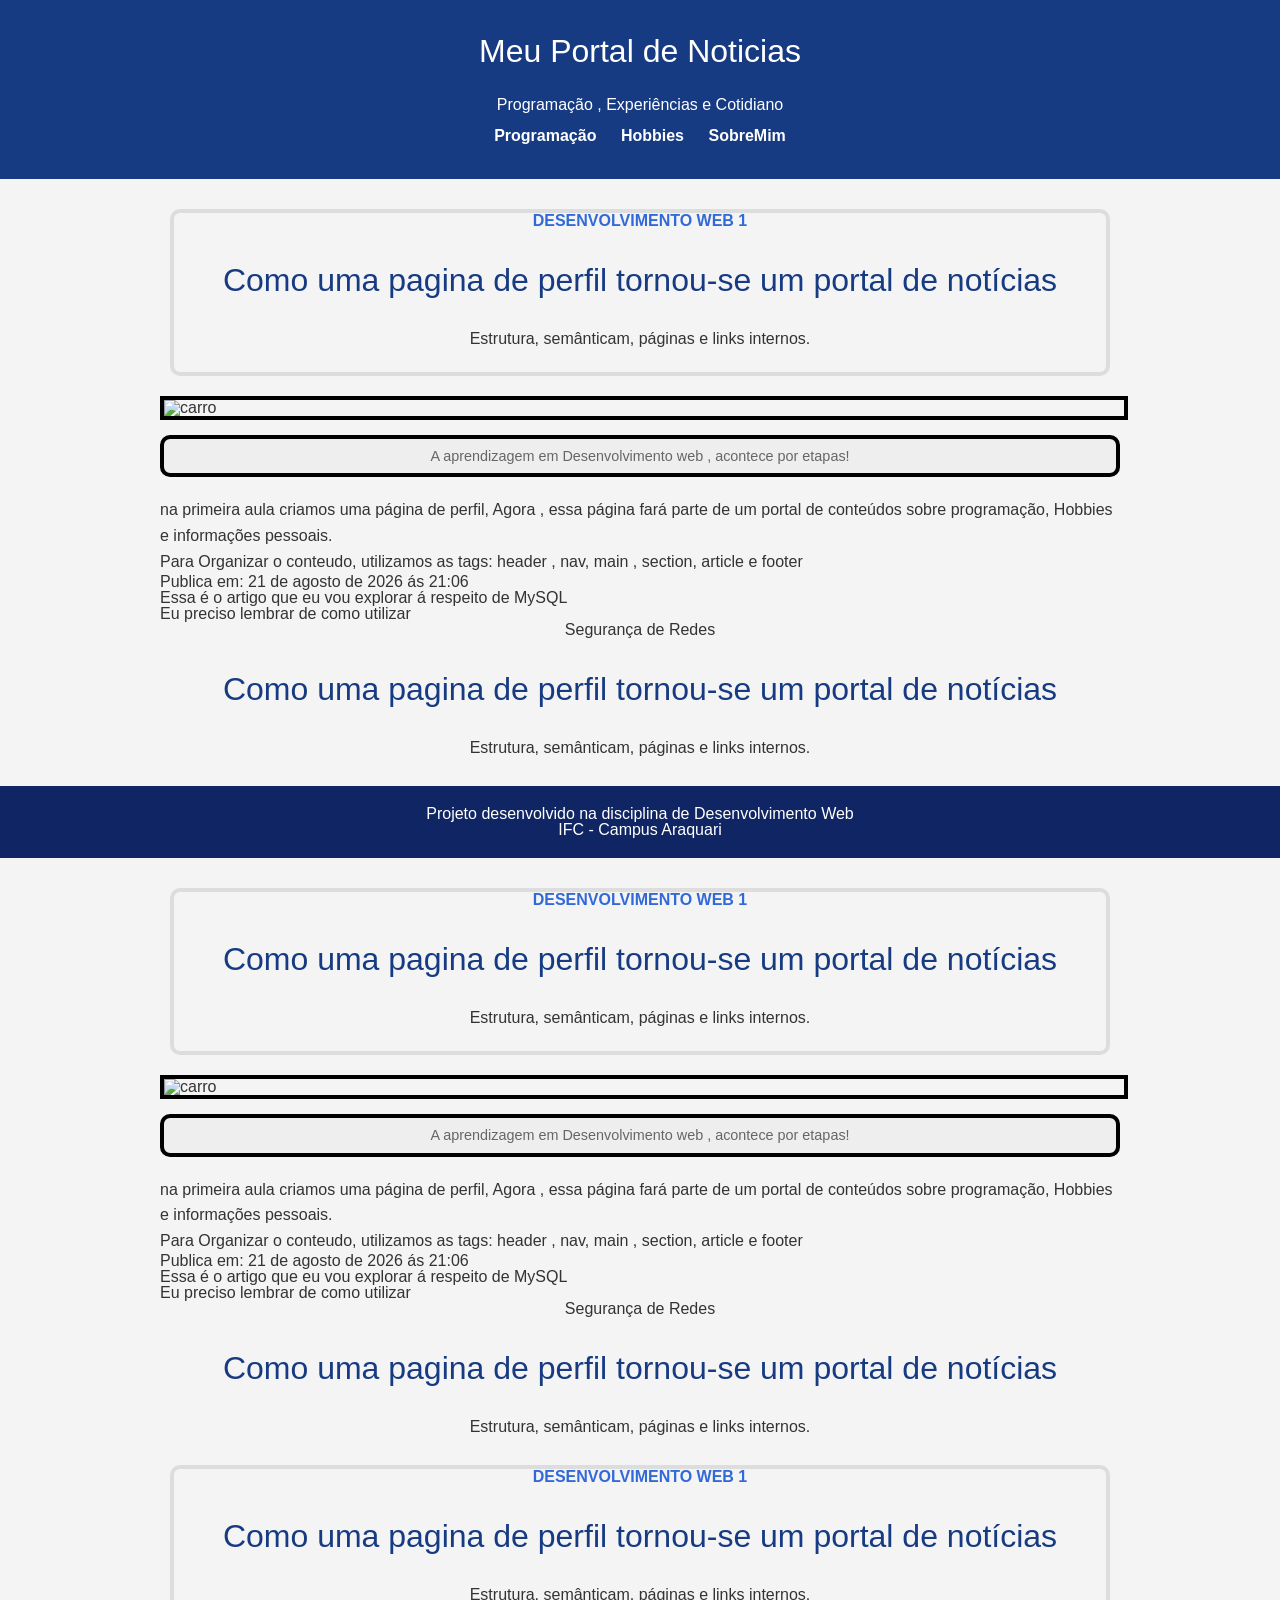
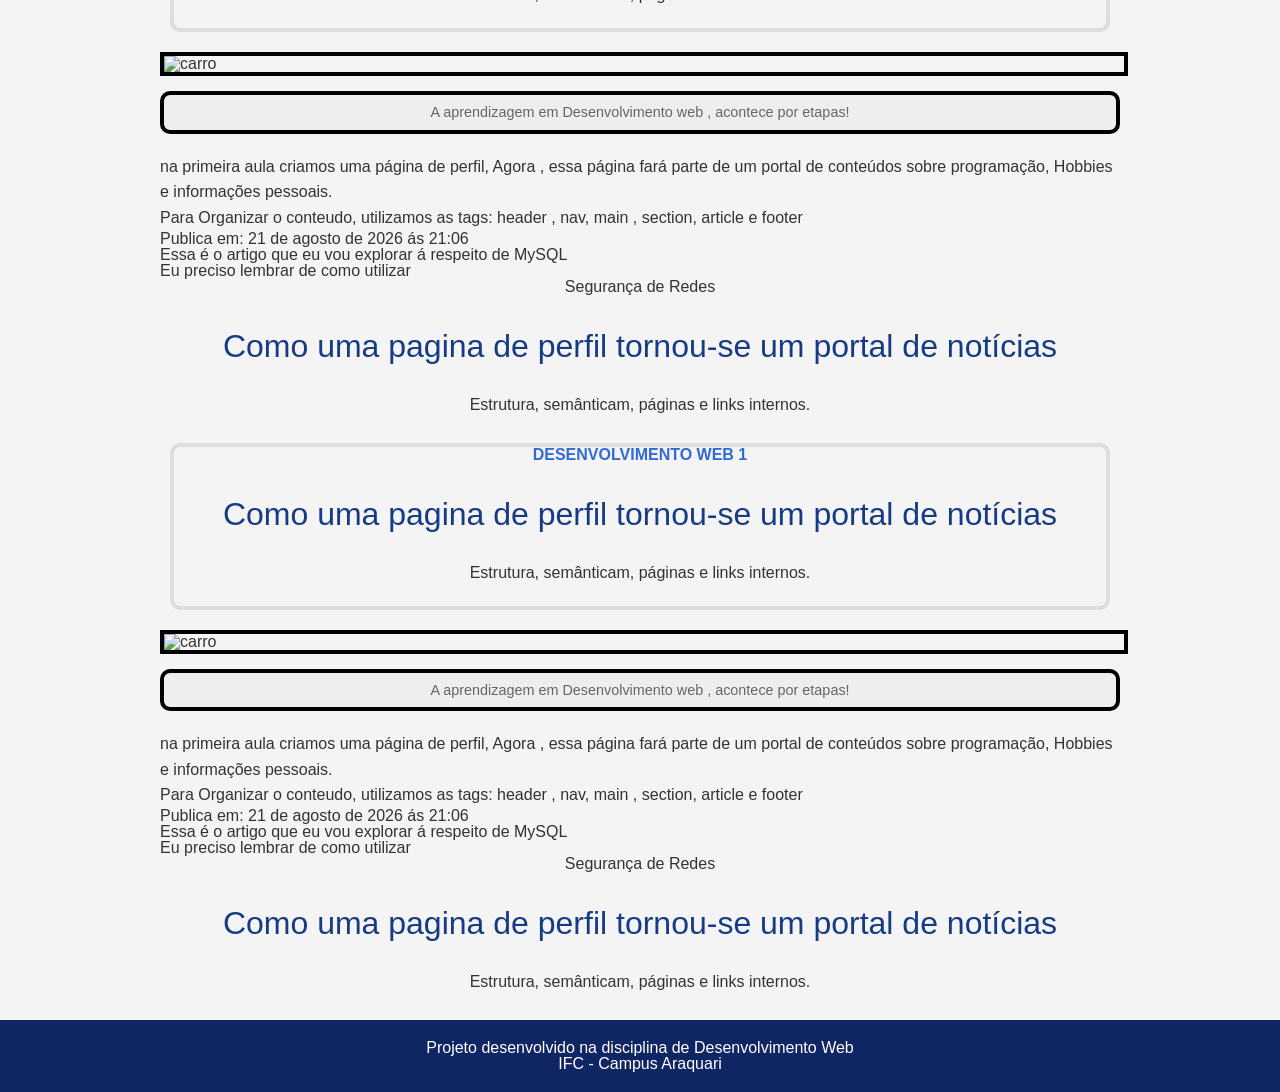
==== index.html @ 3f0045f9 "refeito jornal" ====
<!DOCTYPE html>
<html lang="pt-bt">
<head>
    <meta charset="UTF-8">
    <meta name="viewport" content="width=device-width, initial-scale=1.0">
    <title>Portal de Noticias</title>
    <link rel="stylesheet" href="./css/reset.css">
    <link rel="stylesheet" href="./css/style.css">
    <link rel="stylesheet" href="./css/global.css">
</head>
<body>
    <header>
        <h1>Meu Portal de Noticias</h1>
        <p> Programação , Experiências e Cotidiano</p>

        <nav>
            <ul>
                <li><a href="#">Programação</a></li>
                <li><a href="#">Hobbies</a></li>
                <li><a href="#">SobreMim</a></li>
            </ul>
        </nav>
    </header>
    <!-- conteudo da section hero -->
     <main>
        <section>
            <header>
                <p class="categoria">Desenvolvimento Web 1</p>
                <h3> Como uma pagina de perfil tornou-se um portal de notícias</h3>
                <p class="subtitulo"> Estrutura, semânticam, páginas e links internos.</p>
            </section>
            </header>
            <article>
            <figure class="imagem-publicacao">
                <img src="./img/joey-banks-YApiWyp0lqo-unsplash.jpg" alt="carro"">
            <figcaption> 
                A aprendizagem em Desenvolvimento web , acontece por etapas!
            </figcaption>
            </figure> 
            <p> na primeira aula criamos uma página de perfil, Agora ,
                essa página fará parte de um portal de conteúdos sobre programação,
                Hobbies e informações pessoais.
            </p>
            <p>
                Para Organizar o conteudo, utilizamos as tags:
                <strong> header </strong>, <strong> nav</strong>,
                <strong> main </strong>, <strong> section</strong>,
                <strong> article</strong> e <strong> footer</strong>
            </p>
            </article>

            <footer>
                <p>Publica em:
                    <time datetime="2026-08-21t21:06">
                        21 de agosto de 2026 ás 21:06
                    </time>
                </p>
            </footer>
            </article>
        </section>
        <header>
            <p>
               Essa é o artigo que eu vou explorar á respeito de MySQL 
            </p>
                Eu preciso lembrar de como utilizar 
            </p>
            <section>
                <header>
                    <p class="categora"> Segurança de Redes</p>
                    <h3> Como uma pagina de perfil tornou-se um portal de notícias</h3>
                    <p class="subtitulo"> Estrutura, semânticam, páginas e links internos.</p>

                </header>
            </section>

        </header>
     </main>
     
    <!--fechando minha section hero-->
    <footer>
        <p>Projeto desenvolvido na disciplina de Desenvolvimento Web</p>
        <p>IFC - Campus Araquari</p>
     </footer>
     
    </body>
</html>

<main>
        <section>
            <header>
                <p class="categoria">Desenvolvimento Web 1</p>
                <h3> Como uma pagina de perfil tornou-se um portal de notícias</h3>
                <p class="subtitulo"> Estrutura, semânticam, páginas e links internos.</p>
            </section>
            </header>
            <article>
            <figure class="imagem-publicacao">
                <img src="./img/992454.jpg" alt="carro"">
            <figcaption> 
                A aprendizagem em Desenvolvimento web , acontece por etapas!
            </figcaption>
            </figure> 
            <p> na primeira aula criamos uma página de perfil, Agora ,
                essa página fará parte de um portal de conteúdos sobre programação,
                Hobbies e informações pessoais.
            </p>
            <p>
                Para Organizar o conteudo, utilizamos as tags:
                <strong> header </strong>, <strong> nav</strong>,
                <strong> main </strong>, <strong> section</strong>,
                <strong> article</strong> e <strong> footer</strong>
            </p>
            </article>

            <footer>
                <p>Publica em:
                    <time datetime="2026-08-21t21:06">
                        21 de agosto de 2026 ás 21:06
                    </time>
                </p>
            </footer>
            </article>
        </section>
        <header>
            <p>
               Essa é o artigo que eu vou explorar á respeito de MySQL 
            </p>
                Eu preciso lembrar de como utilizar 
            </p>
            <section>
                <header>
                    <p class="categora"> Segurança de Redes</p>
                    <h3> Como uma pagina de perfil tornou-se um portal de notícias</h3>
                    <p class="subtitulo"> Estrutura, semânticam, páginas e links internos.</p>

                </header>
            </section>

        </header>

    </main>


    <main>
        <section>
            <header>
                <p class="categoria">Desenvolvimento Web 1</p>
                <h3> Como uma pagina de perfil tornou-se um portal de notícias</h3>
                <p class="subtitulo"> Estrutura, semânticam, páginas e links internos.</p>
            </section>
            </header>
            <article>
            <figure class="imagem-publicacao">
                <img src="./img/mac_os_11.jpg" alt="carro"">
            <figcaption> 
                A aprendizagem em Desenvolvimento web , acontece por etapas!
            </figcaption>
            </figure> 
            <p> na primeira aula criamos uma página de perfil, Agora ,
                essa página fará parte de um portal de conteúdos sobre programação,
                Hobbies e informações pessoais.
            </p>
            <p>
                Para Organizar o conteudo, utilizamos as tags:
                <strong> header </strong>, <strong> nav</strong>,
                <strong> main </strong>, <strong> section</strong>,
                <strong> article</strong> e <strong> footer</strong>
            </p>
            </article>

            <footer>
                <p>Publica em:
                    <time datetime="2026-08-21t21:06">
                        21 de agosto de 2026 ás 21:06
                    </time>
                </p>
            </footer>
            </article>
        </section>
        <header>
            <p>
               Essa é o artigo que eu vou explorar á respeito de MySQL 
            </p>
                Eu preciso lembrar de como utilizar 
            </p>
            <section>
                <header>
                    <p class="categora"> Segurança de Redes</p>
                    <h3> Como uma pagina de perfil tornou-se um portal de notícias</h3>
                    <p class="subtitulo"> Estrutura, semânticam, páginas e links internos.</p>

                </header>
            </section>

        </header>

    </main>


<main>
        <section>
            <header>
                <p class="categoria">Desenvolvimento Web 1</p>
                <h3> Como uma pagina de perfil tornou-se um portal de notícias</h3>
                <p class="subtitulo"> Estrutura, semânticam, páginas e links internos.</p>
            </section>
            </header>
            <article>
            <figure class="imagem-publicacao">
                <img src="./img/mac_os_12.jpg" alt="carro"">
            <figcaption> 
                A aprendizagem em Desenvolvimento web , acontece por etapas!
            </figcaption>
            </figure> 
            <p> na primeira aula criamos uma página de perfil, Agora ,
                essa página fará parte de um portal de conteúdos sobre programação,
                Hobbies e informações pessoais.
            </p>
            <p>
                Para Organizar o conteudo, utilizamos as tags:
                <strong> header </strong>, <strong> nav</strong>,
                <strong> main </strong>, <strong> section</strong>,
                <strong> article</strong> e <strong> footer</strong>
            </p>
            </article>

            <footer>
                <p>Publica em:
                    <time datetime="2026-08-21t21:06">
                        21 de agosto de 2026 ás 21:06
                    </time>
                </p>
            </footer>
            </article>
        </section>
        <header>
            <p>
               Essa é o artigo que eu vou explorar á respeito de MySQL 
            </p>
                Eu preciso lembrar de como utilizar 
            </p>
            <section>
                <header>
                    <p class="categora"> Segurança de Redes</p>
                    <h3> Como uma pagina de perfil tornou-se um portal de notícias</h3>
                    <p class="subtitulo"> Estrutura, semânticam, páginas e links internos.</p>

                </header>
            </section>

        </header>

    </main>

    <footer>
        <p>Projeto desenvolvido na disciplina de Desenvolvimento Web</p>
        <p>IFC - Campus Araquari</p>
     </footer>
---- css/style.css ----
body{
    margin: 0;
    background-color: #f4f4f4;
    color: #333;
    font-family: Arial, Helvetica, sans-serif;
}

body > header {
    background-color: #173b82;
    color: #fff;
    text-align: center;
    padding: 35px;
}
body > header > h1{
    font-size: 2em;
    margin-bottom: 15px;
}
/* criando estilos para o meu menu*/
nav > ul {
    padding: 0;
    list-style: none;
}

nav li{
    display: inline;
    margin: 10px;
}

nav a{
    color: #fff;
    text-decoration: none;
    font-weight: bold;
}

/* hover passar sobre o texto e mostrara a cor amarela*/
nav a:hover{
    text-decoration: none;
    color: yellow;
    border: 4px solid #ddd;
    border-radius: 10px;
}

body > header > p{
    padding: 15px;
    
}

main {
    max-width: 960px;
    margin: 30px auto;
    padding: 0 20px;
}

section > header {
    margin-bottom: 25px;
    text-align: center;
}

section > header h3 {
    color: #173b82;
    margin-top: 35px;
    margin-bottom: 35px;
    font-size: 32px;
}
.imagem-publicacao{
    margin: 20px 0;

}
.imagem-publicacao img{
    display: block;
    width: 100%;
    height: auto;
    border: 4px solid black;

}

.imagem-publicacao figcaption{
    background-color: #eee;
    color: #666;
    font-size: 0.9em;
    padding: 10px;
    text-align: center;
}

main > section{
    border: 4px solid #ddd;
    border-radius: 10px;
    margin: 10px;
}

/*css para minha figure*/
img{
    display: block;
    width: 100%;
    height: auto;
}

figcaption{
    background-color: #eee;
    color: #666;
    font-size: 0.9em;
    padding: 10px;
    text-align: center;
    border: 4px solid black;
    border-radius: 10px;
}

article img {
    width: 100%;
    margin: 15px 0;
}

article p{
    line-height: 1.6;
}

.categoria{
    color: #3169d8;
    font-weight: bold;
    text-transform: uppercase;
}

.substitulo{
    color: #666;
    font-size: 18px;
}

article footer{
    border-top: 1px solid #ddd;
    color: #666;
    font-size: 14px;
    margin-top: 20px;
    padding-top: 10px;
}

body > footer{
    background-color: #102563;
    color: #fff;
    padding: 20px;
    text-align: center;
}
---- css/global.css ----
.global{
    background-color: aqua;
}
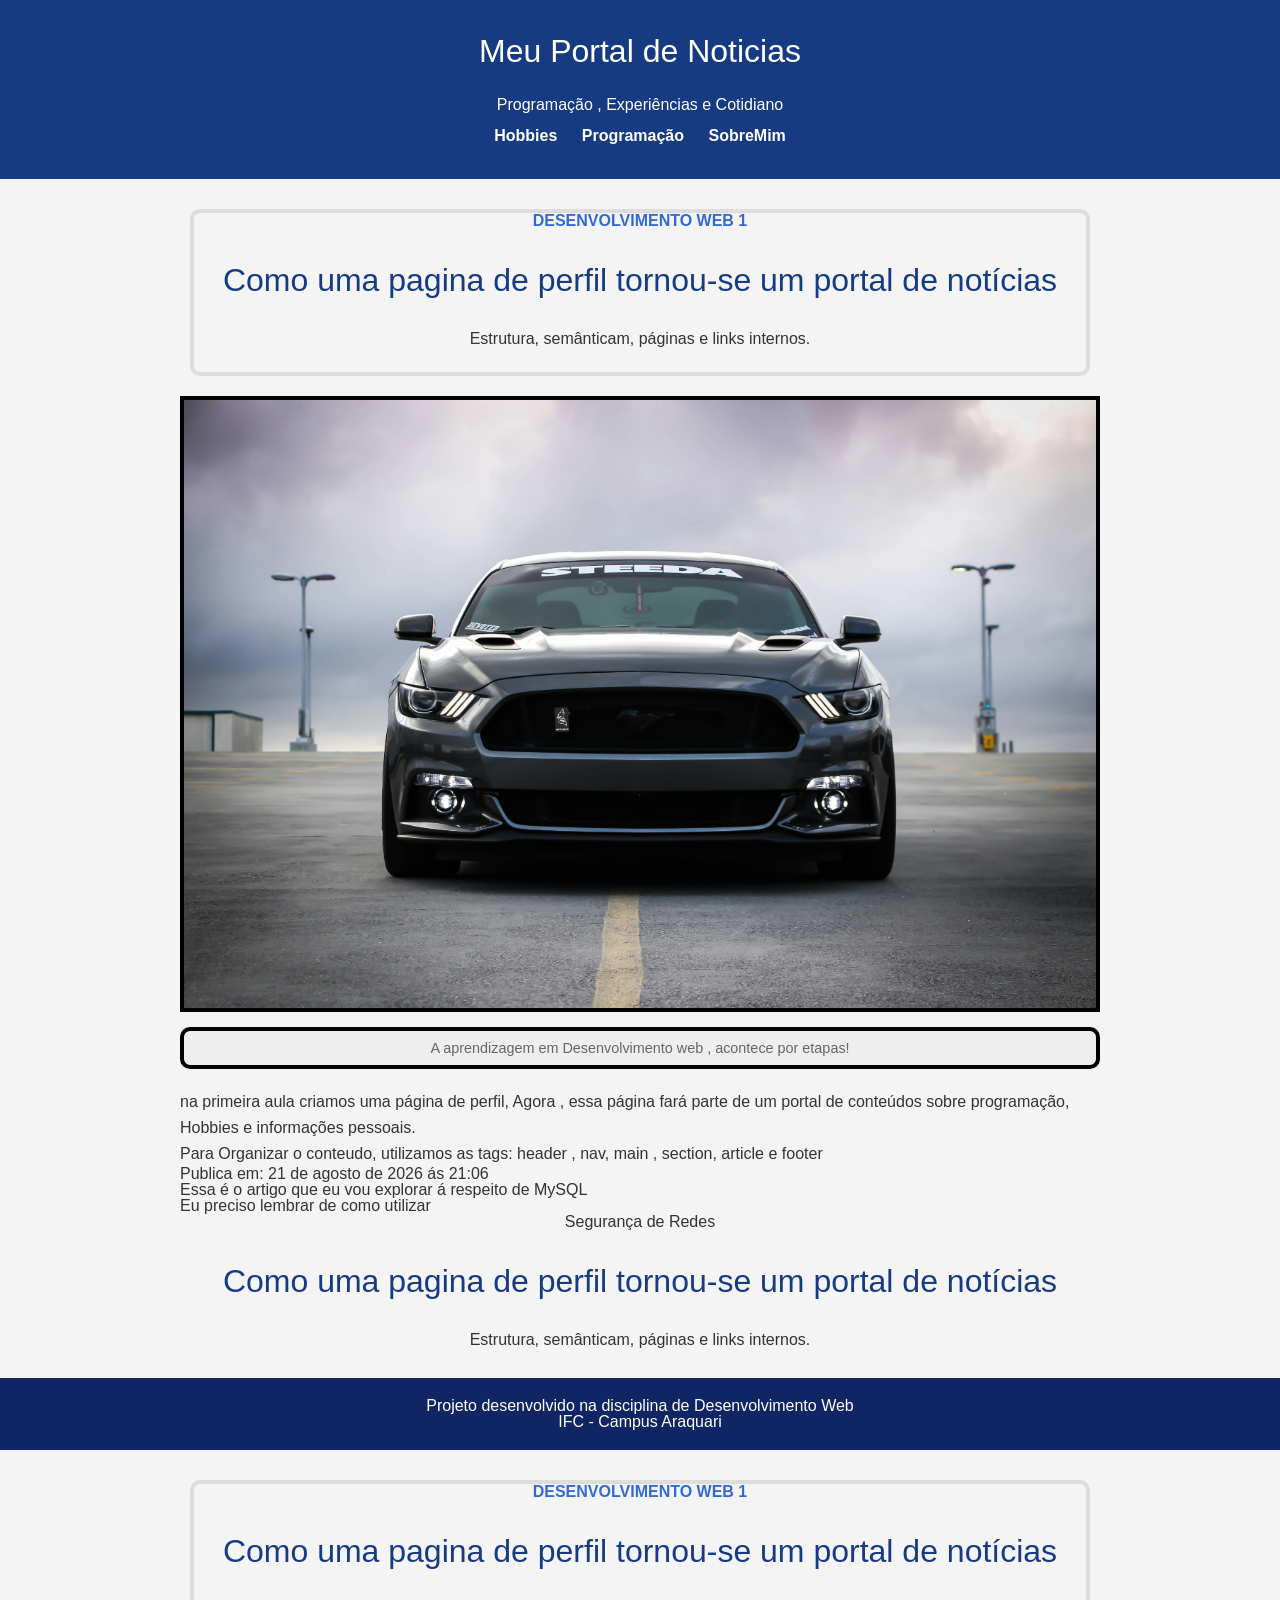
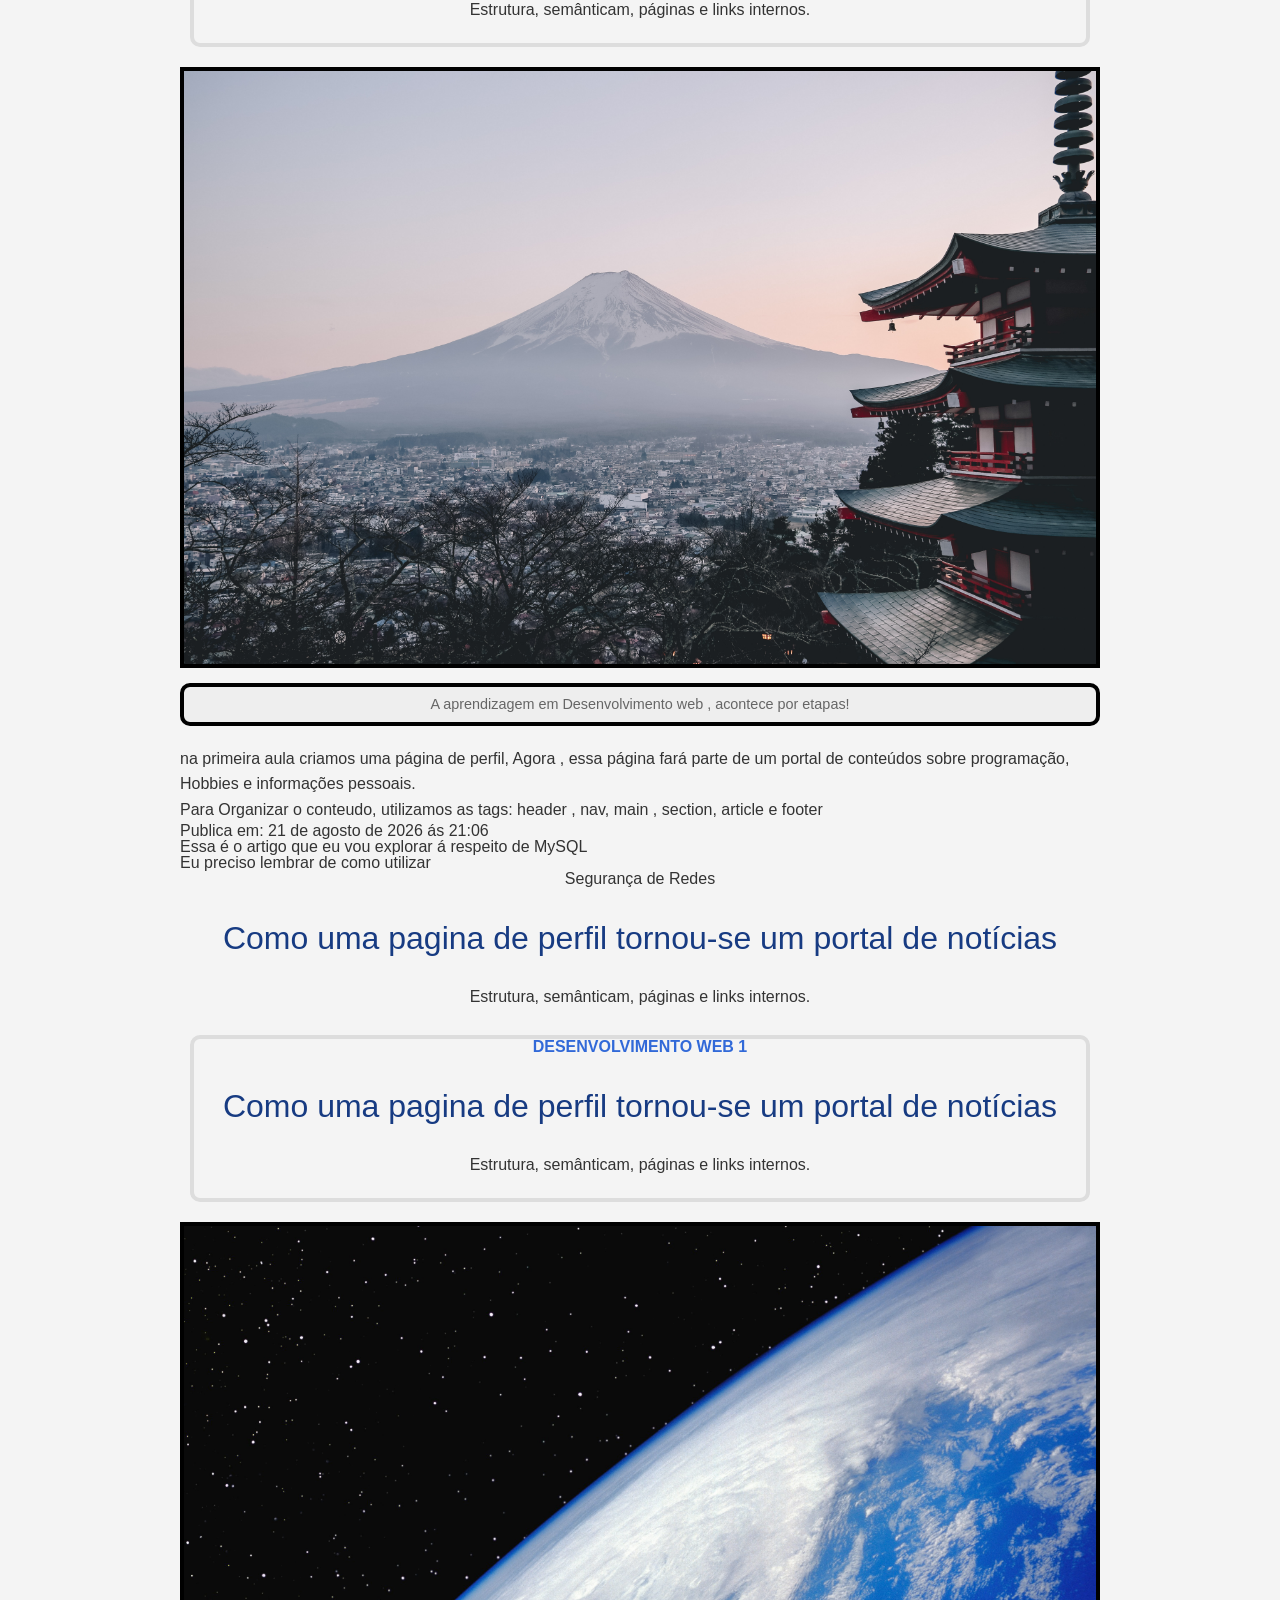
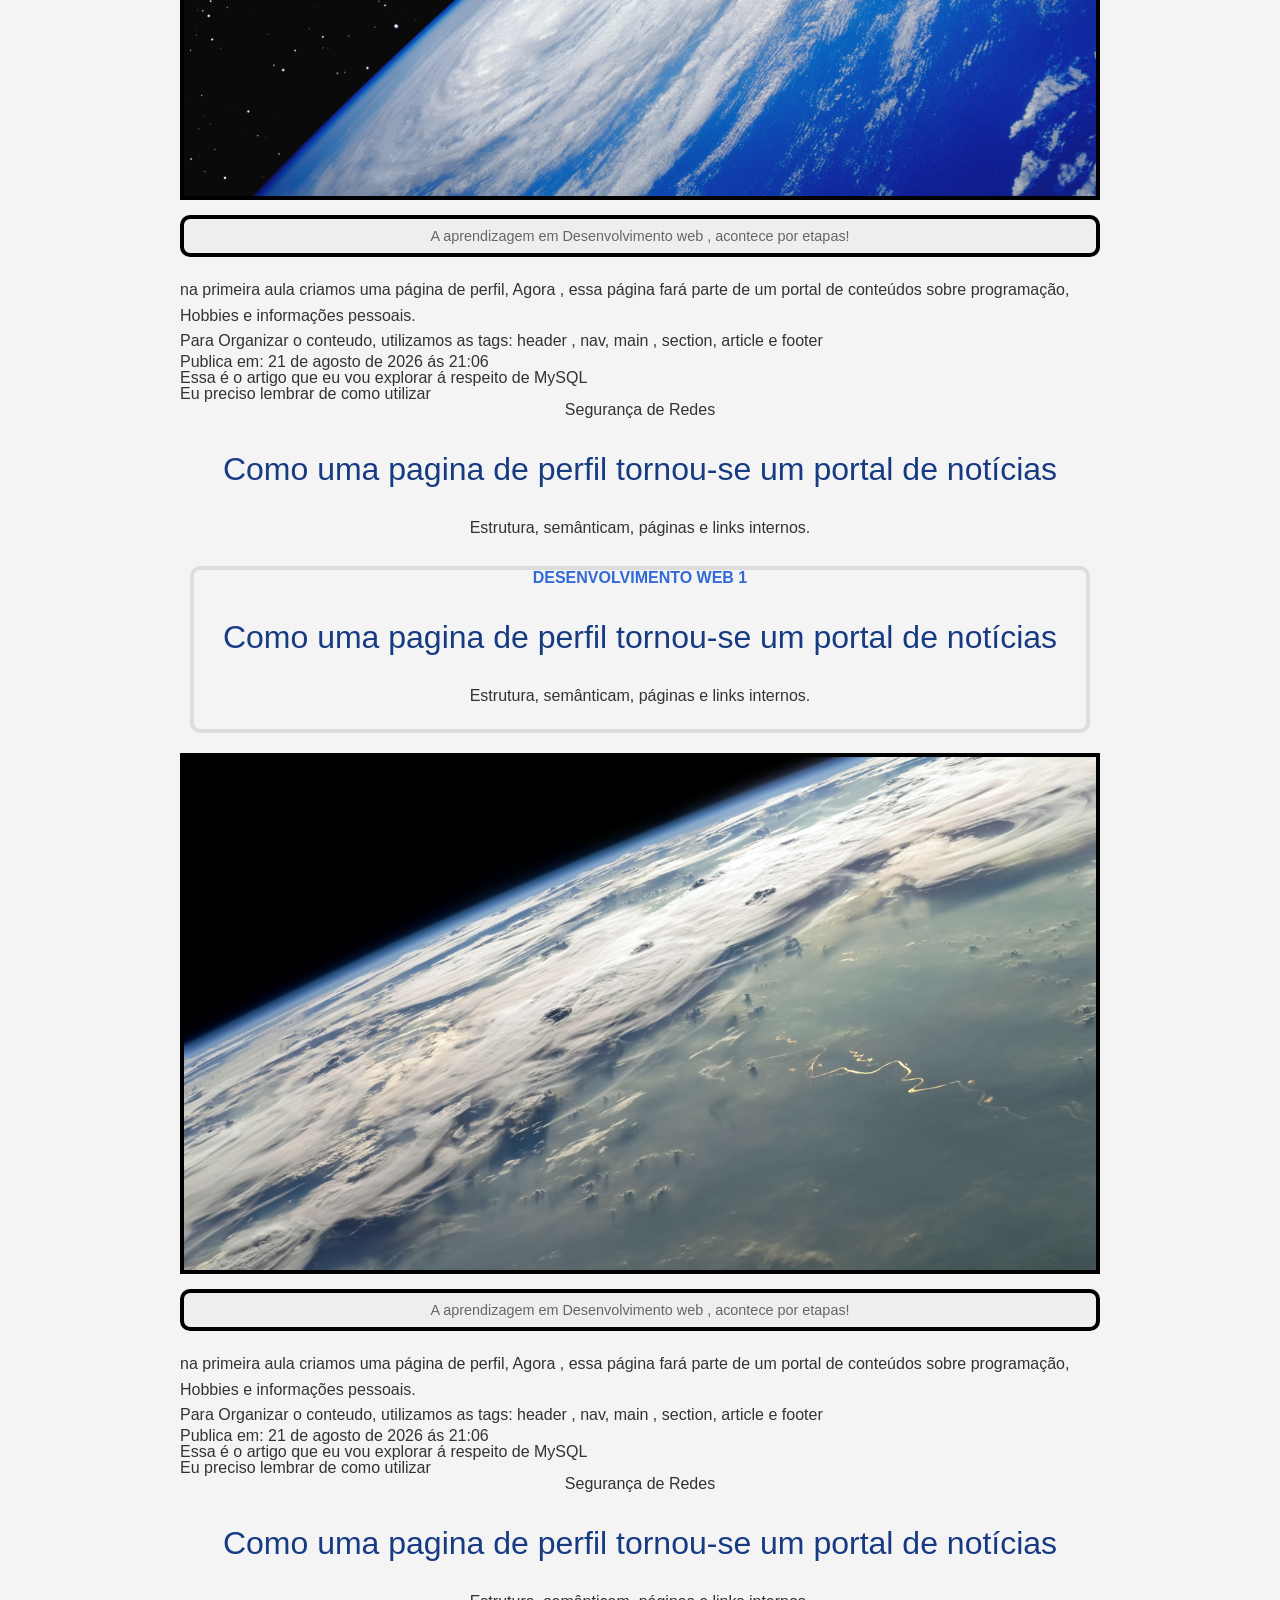
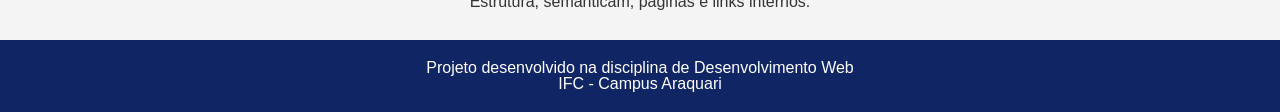
==== commit 6e35b7b6: "hobbies.html criado" ====
--- a/index.html
+++ b/index.html
@@ -7,6 +7,7 @@
     <link rel="stylesheet" href="./css/reset.css">
     <link rel="stylesheet" href="./css/style.css">
     <link rel="stylesheet" href="./css/global.css">
+    <link rel="stylesheet" href="./css/hobbies.css">
 </head>
 <body>
     <header>
@@ -15,8 +16,8 @@
 
         <nav>
             <ul>
+                <li><a href="./hobbies.html">Hobbies</a></li>
                 <li><a href="#">Programação</a></li>
-                <li><a href="#">Hobbies</a></li>
                 <li><a href="#">SobreMim</a></li>
             </ul>
         </nav>
--- a/css/hobbies.css
+++ b/css/hobbies.css
@@ -0,0 +1,54 @@
+/*
+ * todos os elemento da minha no css*
+*/
+
+
+
+*{
+    box-sizing: border-box;
+}
+
+
+
+
+.container {
+    width: 90%; /* largura da janela*/
+    max-width: 1200px; /* maximo de largura que sporta para exibir o conteudo*/
+    margin: 0 auto; /* centralizar o conteudo no meio da pagina */
+    padding: 2rem 0; /* margens no interior da pagina */ 
+}
+
+.introducao-hobbies{
+    margin-bottom: 2rem;
+    text-align: center;
+}
+
+.introducao-hobbies h2{
+    margin-bottom: .75rem;
+    font-size: 2rem;
+}
+
+.introducao-hobbies p{
+    background-color: aqua;
+}
+
+.titulo-galeria{
+    flex-basis: 100%;
+    margin-bottom:  .5rem;
+    font-size: 1.5rem; 
+}
+/* é o card */
+.galeria-hobbies{
+    display: flex;
+    flex-wrap: wrap;
+    gap: 1.5rem;
+    align-items: stretch;
+
+}
+
+.cartao-hobby img{
+    display: block;
+    width: 100%;
+    height: 220px;
+    object-fit: cover;
+}
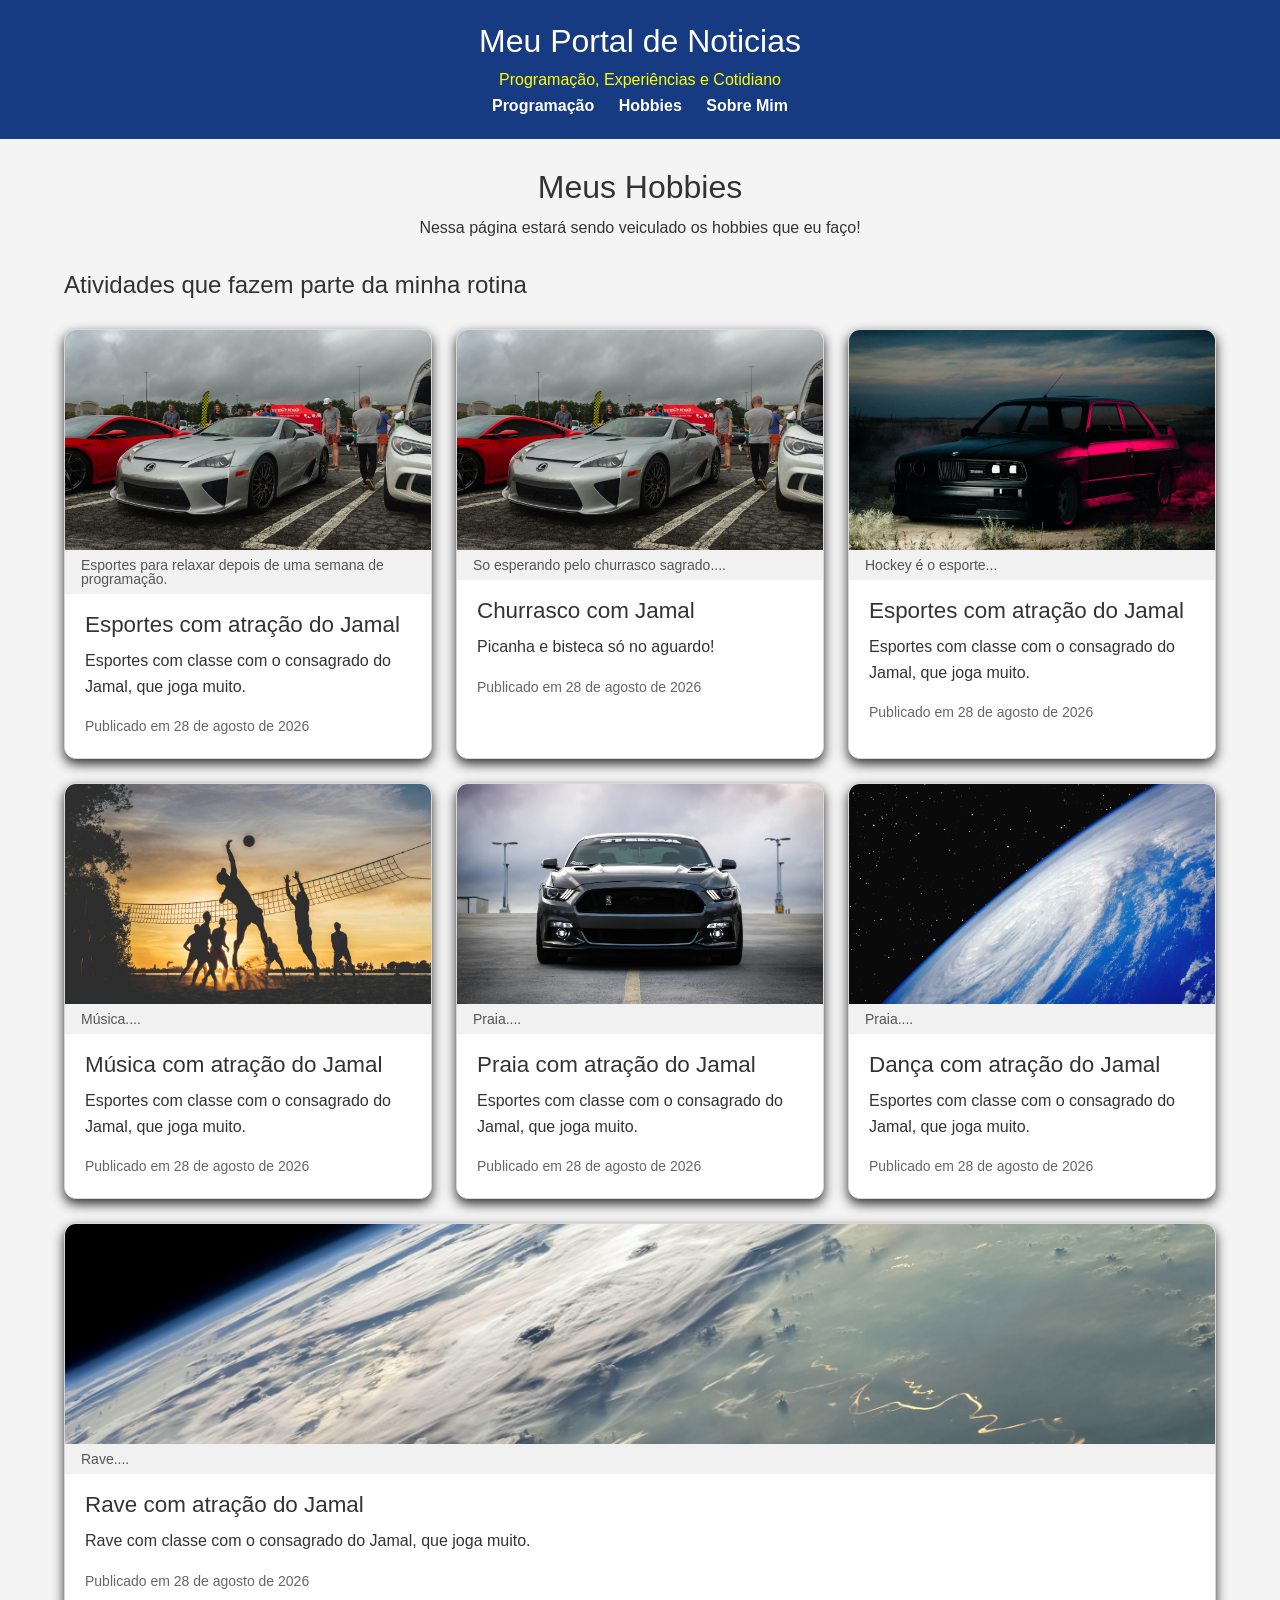
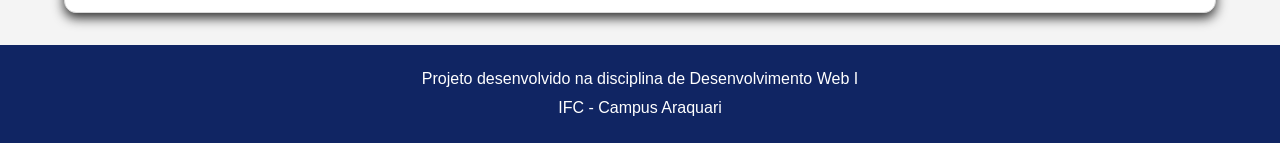
==== commit d3d3031c: "codigo inteiro refeito com o codigo do professor" ====
--- a/index.html
+++ b/index.html
@@ -1,259 +1,207 @@
 <!DOCTYPE html>
-<html lang="pt-bt">
-<head>
-    <meta charset="UTF-8">
-    <meta name="viewport" content="width=device-width, initial-scale=1.0">
-    <title>Portal de Noticias</title>
-    <link rel="stylesheet" href="./css/reset.css">
-    <link rel="stylesheet" href="./css/style.css">
-    <link rel="stylesheet" href="./css/global.css">
-    <link rel="stylesheet" href="./css/hobbies.css">
-</head>
-<body>
-    <header>
-        <h1>Meu Portal de Noticias</h1>
-        <p> Programação , Experiências e Cotidiano</p>
-
-        <nav>
-            <ul>
-                <li><a href="./hobbies.html">Hobbies</a></li>
-                <li><a href="#">Programação</a></li>
-                <li><a href="#">SobreMim</a></li>
-            </ul>
-        </nav>
-    </header>
-    <!-- conteudo da section hero -->
-     <main>
-        <section>
-            <header>
-                <p class="categoria">Desenvolvimento Web 1</p>
-                <h3> Como uma pagina de perfil tornou-se um portal de notícias</h3>
-                <p class="subtitulo"> Estrutura, semânticam, páginas e links internos.</p>
+<html lang="pt-br">
+    <head>
+        <meta charset="UTF-8">
+        <meta name="viewport" content="width=device-width, initial-scale=1.0">
+        <title>Hobbies</title>
+        <link rel="stylesheet" href="./css/reset.css">
+        <link rel="stylesheet" href="./css/global.css">
+        <link rel="stylesheet" href="./css/hobbies.css">
+    </head>
+    <body>
+        <header>
+            <h1>Meu Portal de Noticias</h1>
+            <p>Programação, Experiências e Cotidiano</p>
+            <!-- aqui começa o meu menu-->
+            <nav>
+                <ul>
+                    <li>
+                        <a href="index.html">Programação</a>
+                    </li>
+                    <li>
+                        <a href="hobbies.html">Hobbies</a>
+                    </li>
+                    <li>
+                        <a href="perfil.html">Sobre Mim</a>
+                    </li>
+                </ul>
+            </nav>
+        </header>
+        <!-- inicio do meu conteudo de hobbies -->
+         <!-- responsavel por centralizar o conteudo no centro da página -->
+        <main class="container">
+            <section class="introducao-hobbies">
+                <h2>Meus Hobbies</h2>
+                <p>
+                    Nessa página estará sendo veiculado os hobbies que eu faço!
+                </p>
             </section>
-            </header>
-            <article>
-            <figure class="imagem-publicacao">
-                <img src="./img/joey-banks-YApiWyp0lqo-unsplash.jpg" alt="carro"">
-            <figcaption> 
-                A aprendizagem em Desenvolvimento web , acontece por etapas!
-            </figcaption>
-            </figure> 
-            <p> na primeira aula criamos uma página de perfil, Agora ,
-                essa página fará parte de um portal de conteúdos sobre programação,
-                Hobbies e informações pessoais.
-            </p>
-            <p>
-                Para Organizar o conteudo, utilizamos as tags:
-                <strong> header </strong>, <strong> nav</strong>,
-                <strong> main </strong>, <strong> section</strong>,
-                <strong> article</strong> e <strong> footer</strong>
-            </p>
-            </article>
-
-            <footer>
-                <p>Publica em:
-                    <time datetime="2026-08-21t21:06">
-                        21 de agosto de 2026 ás 21:06
-                    </time>
-                </p>
-            </footer>
-            </article>
-        </section>
-        <header>
-            <p>
-               Essa é o artigo que eu vou explorar á respeito de MySQL 
-            </p>
-                Eu preciso lembrar de como utilizar 
-            </p>
-            <section>
-                <header>
-                    <p class="categora"> Segurança de Redes</p>
-                    <h3> Como uma pagina de perfil tornou-se um portal de notícias</h3>
-                    <p class="subtitulo"> Estrutura, semânticam, páginas e links internos.</p>
-
-                </header>
+            <!-- card 1 -->
+            <section class="galeria-hobbies">
+                <h2 class="titulo-galeria">
+                    Atividades que fazem parte da minha rotina
+                </h2>
+
+                
+                <article class="cartao-hobby">
+                    <figure>
+                        <img src="./img/hoobbies/ben-duke-5GEX32T-yXI-unsplash.jpg" alt="Esporte">
+                        <figcaption>
+                            Esportes para relaxar depois de uma semana de programação.
+                        </figcaption>
+                    </figure>
+                    <div class="conteudo-cartao">
+                        <h3>Esportes com atração do Jamal</h3>
+                        <p>
+                            Esportes com classe com o consagrado do Jamal, 
+                            que joga muito.
+                        </p>
+                        <p class="data-publicacao">
+                            Publicado em
+                            <time datetime="2026-08-28">
+                                28 de agosto de 2026
+                            </time>
+                        </p>
+                    </div>
+                </article>
+
+                <article class="cartao-hobby">
+                    <figure>
+                        <img src="./img/hoobbies/ben-duke-5GEX32T-yXI-unsplash.jpg" alt="Churrasco">
+                        <figcaption>
+                           So esperando pelo churrasco sagrado....
+                        </figcaption>
+                    </figure>
+                    <div class="conteudo-cartao">
+                        <h3>Churrasco com Jamal</h3>
+                        <p>
+                            Picanha e bisteca só no aguardo!
+                        </p>
+                        <p class="data-publicacao">
+                            Publicado em
+                            <time datetime="2026-08-28">
+                                28 de agosto de 2026
+                            </time>
+                        </p>
+                    </div>
+                </article>
+
+                <article class="cartao-hobby">
+                    <figure>
+                        <img src="./img/hoobbies/carro.jpg" alt="Hockey">
+                        <figcaption>
+                            Hockey é o esporte...
+                        </figcaption>
+                    </figure>
+                    <div class="conteudo-cartao">
+                        <h3>Esportes com atração do Jamal</h3>
+                        <p>
+                            Esportes com classe com o consagrado do Jamal, 
+                            que joga muito.
+                        </p>
+                        <p class="data-publicacao">
+                            Publicado em
+                            <time datetime="2026-08-28">
+                                28 de agosto de 2026
+                            </time>
+                        </p>
+                    </div>
+                </article>
+
+                <article class="cartao-hobby">
+                    <figure>
+                        <img src="./img/hoobbies/esporte.jpg" alt="Música">
+                        <figcaption>
+                           Música....
+                        </figcaption>
+                    </figure>
+                    <div class="conteudo-cartao">
+                        <h3>Música com atração do Jamal</h3>
+                        <p>
+                            Esportes com classe com o consagrado do Jamal, 
+                            que joga muito.
+                        </p>
+                        <p class="data-publicacao">
+                            Publicado em
+                            <time datetime="2026-08-28">
+                                28 de agosto de 2026
+                            </time>
+                        </p>
+                    </div>
+                </article>
+
+                <article class="cartao-hobby">
+                    <figure>
+                        <img src="./img/hoobbies/joey-banks-YApiWyp0lqo-unsplash.jpg" alt="Praia">
+                        <figcaption>
+                           Praia....
+                        </figcaption>
+                    </figure>
+                    <div class="conteudo-cartao">
+                        <h3>Praia com atração do Jamal</h3>
+                        <p>
+                            Esportes com classe com o consagrado do Jamal, 
+                            que joga muito.
+                        </p>
+                        <p class="data-publicacao">
+                            Publicado em
+                            <time datetime="2026-08-28">
+                                28 de agosto de 2026
+                            </time>
+                        </p>
+                    </div>
+                </article>
+
+                <article class="cartao-hobby">
+                    <figure>
+                        <img src="./img/hoobbies/mac_os_11.jpg" alt="Praia">
+                        <figcaption>
+                           Praia....
+                        </figcaption>
+                    </figure>
+                    <div class="conteudo-cartao">
+                        <h3>Dança com atração do Jamal</h3>
+                        <p>
+                            Esportes com classe com o consagrado do Jamal, 
+                            que joga muito.
+                        </p>
+                        <p class="data-publicacao">
+                            Publicado em
+                            <time datetime="2026-08-28">
+                                28 de agosto de 2026
+                            </time>
+                        </p>
+                    </div>
+                </article>
+
+                 <article class="cartao-hobby">
+                    <figure>
+                        <img src="./img/hoobbies/mac_os_12.jpg" alt="Praia">
+                        <figcaption>
+                           Rave....
+                        </figcaption>
+                    </figure>
+                    <div class="conteudo-cartao">
+                        <h3>Rave com atração do Jamal</h3>
+                        <p>
+                            Rave com classe com o consagrado do Jamal, 
+                            que joga muito.
+                        </p>
+                        <p class="data-publicacao">
+                            Publicado em
+                            <time datetime="2026-08-28">
+                                28 de agosto de 2026
+                            </time>
+                        </p>
+                    </div>
+                </article>
+
             </section>
-
-        </header>
-     </main>
-     
-    <!--fechando minha section hero-->
-    <footer>
-        <p>Projeto desenvolvido na disciplina de Desenvolvimento Web</p>
-        <p>IFC - Campus Araquari</p>
-     </footer>
-     
+        </main>
+        <!-- fim do meu conteudo de hobbies -->
+        <footer class="footer">
+            <p>Projeto desenvolvido na disciplina de Desenvolvimento Web I</p>
+            <p>IFC - Campus Araquari</p>
+        </footer>
     </body>
-</html>
-
-<main>
-        <section>
-            <header>
-                <p class="categoria">Desenvolvimento Web 1</p>
-                <h3> Como uma pagina de perfil tornou-se um portal de notícias</h3>
-                <p class="subtitulo"> Estrutura, semânticam, páginas e links internos.</p>
-            </section>
-            </header>
-            <article>
-            <figure class="imagem-publicacao">
-                <img src="./img/992454.jpg" alt="carro"">
-            <figcaption> 
-                A aprendizagem em Desenvolvimento web , acontece por etapas!
-            </figcaption>
-            </figure> 
-            <p> na primeira aula criamos uma página de perfil, Agora ,
-                essa página fará parte de um portal de conteúdos sobre programação,
-                Hobbies e informações pessoais.
-            </p>
-            <p>
-                Para Organizar o conteudo, utilizamos as tags:
-                <strong> header </strong>, <strong> nav</strong>,
-                <strong> main </strong>, <strong> section</strong>,
-                <strong> article</strong> e <strong> footer</strong>
-            </p>
-            </article>
-
-            <footer>
-                <p>Publica em:
-                    <time datetime="2026-08-21t21:06">
-                        21 de agosto de 2026 ás 21:06
-                    </time>
-                </p>
-            </footer>
-            </article>
-        </section>
-        <header>
-            <p>
-               Essa é o artigo que eu vou explorar á respeito de MySQL 
-            </p>
-                Eu preciso lembrar de como utilizar 
-            </p>
-            <section>
-                <header>
-                    <p class="categora"> Segurança de Redes</p>
-                    <h3> Como uma pagina de perfil tornou-se um portal de notícias</h3>
-                    <p class="subtitulo"> Estrutura, semânticam, páginas e links internos.</p>
-
-                </header>
-            </section>
-
-        </header>
-
-    </main>
-
-
-    <main>
-        <section>
-            <header>
-                <p class="categoria">Desenvolvimento Web 1</p>
-                <h3> Como uma pagina de perfil tornou-se um portal de notícias</h3>
-                <p class="subtitulo"> Estrutura, semânticam, páginas e links internos.</p>
-            </section>
-            </header>
-            <article>
-            <figure class="imagem-publicacao">
-                <img src="./img/mac_os_11.jpg" alt="carro"">
-            <figcaption> 
-                A aprendizagem em Desenvolvimento web , acontece por etapas!
-            </figcaption>
-            </figure> 
-            <p> na primeira aula criamos uma página de perfil, Agora ,
-                essa página fará parte de um portal de conteúdos sobre programação,
-                Hobbies e informações pessoais.
-            </p>
-            <p>
-                Para Organizar o conteudo, utilizamos as tags:
-                <strong> header </strong>, <strong> nav</strong>,
-                <strong> main </strong>, <strong> section</strong>,
-                <strong> article</strong> e <strong> footer</strong>
-            </p>
-            </article>
-
-            <footer>
-                <p>Publica em:
-                    <time datetime="2026-08-21t21:06">
-                        21 de agosto de 2026 ás 21:06
-                    </time>
-                </p>
-            </footer>
-            </article>
-        </section>
-        <header>
-            <p>
-               Essa é o artigo que eu vou explorar á respeito de MySQL 
-            </p>
-                Eu preciso lembrar de como utilizar 
-            </p>
-            <section>
-                <header>
-                    <p class="categora"> Segurança de Redes</p>
-                    <h3> Como uma pagina de perfil tornou-se um portal de notícias</h3>
-                    <p class="subtitulo"> Estrutura, semânticam, páginas e links internos.</p>
-
-                </header>
-            </section>
-
-        </header>
-
-    </main>
-
-
-<main>
-        <section>
-            <header>
-                <p class="categoria">Desenvolvimento Web 1</p>
-                <h3> Como uma pagina de perfil tornou-se um portal de notícias</h3>
-                <p class="subtitulo"> Estrutura, semânticam, páginas e links internos.</p>
-            </section>
-            </header>
-            <article>
-            <figure class="imagem-publicacao">
-                <img src="./img/mac_os_12.jpg" alt="carro"">
-            <figcaption> 
-                A aprendizagem em Desenvolvimento web , acontece por etapas!
-            </figcaption>
-            </figure> 
-            <p> na primeira aula criamos uma página de perfil, Agora ,
-                essa página fará parte de um portal de conteúdos sobre programação,
-                Hobbies e informações pessoais.
-            </p>
-            <p>
-                Para Organizar o conteudo, utilizamos as tags:
-                <strong> header </strong>, <strong> nav</strong>,
-                <strong> main </strong>, <strong> section</strong>,
-                <strong> article</strong> e <strong> footer</strong>
-            </p>
-            </article>
-
-            <footer>
-                <p>Publica em:
-                    <time datetime="2026-08-21t21:06">
-                        21 de agosto de 2026 ás 21:06
-                    </time>
-                </p>
-            </footer>
-            </article>
-        </section>
-        <header>
-            <p>
-               Essa é o artigo que eu vou explorar á respeito de MySQL 
-            </p>
-                Eu preciso lembrar de como utilizar 
-            </p>
-            <section>
-                <header>
-                    <p class="categora"> Segurança de Redes</p>
-                    <h3> Como uma pagina de perfil tornou-se um portal de notícias</h3>
-                    <p class="subtitulo"> Estrutura, semânticam, páginas e links internos.</p>
-
-                </header>
-            </section>
-
-        </header>
-
-    </main>
-
-    <footer>
-        <p>Projeto desenvolvido na disciplina de Desenvolvimento Web</p>
-        <p>IFC - Campus Araquari</p>
-     </footer>
+</html>
--- a/css/global.css
+++ b/css/global.css
@@ -1,3 +1,63 @@
-.global{
-    background-color: aqua;
+body {
+    margin: 0;
+    background-color: #f4f4f4;
+    color: #333;
+    font-family: Arial, Helvetica, sans-serif;
+}
+
+strong {
+    font-weight: bold;
+}
+
+body>header {
+    background-color: #173b82;
+    color: #fff;
+    text-align: center;
+    padding: 25px;
+}
+
+body>header>h1 {
+    font-size: 2em;
+    margin-bottom: 5px;
+}
+
+body>header>p {
+    padding: 10px;
+    color: yellow;
+    font-size: 1em;
+}
+
+/* criando estilos para o meu menu */
+nav>ul {
+    padding: 0;
+    list-style: none;
+}
+
+nav li {
+    display: inline;
+    margin: 10px;
+}
+
+nav a {
+    color: #fff;
+    text-decoration: none;
+    font-weight: bold;
+}
+
+nav a:hover {
+    text-decoration: underline;
+    color: yellow;
+}
+
+
+body>footer {
+    background-color: #102563;
+    color: #fff;
+    padding: 20px;
+    text-align: center;
+}
+
+body > footer > p {
+    line-height: 1.8;
+    color: #fff;
 }
--- a/css/hobbies.css
+++ b/css/hobbies.css
@@ -1,54 +1,91 @@
 /*
- * todos os elemento da minha no css*
+
 */
-
-
-
-*{
-    box-sizing: border-box;
+* {
+ box-sizing: border-box; 
 }
 
-
-
-
 .container {
-    width: 90%; /* largura da janela*/
-    max-width: 1200px; /* maximo de largura que sporta para exibir o conteudo*/
-    margin: 0 auto; /* centralizar o conteudo no meio da pagina */
-    padding: 2rem 0; /* margens no interior da pagina */ 
+    width: 90%; /* largura da minha janela */
+    max-width: 1200px; /* máximo de largura que suporta para exibir o conteudo */
+    margin: 0 auto; /* centralizar o conteudo no meio da página */
+    padding: 2rem 0; /* margens no interior da página */
 }
 
-.introducao-hobbies{
-    margin-bottom: 2rem;
-    text-align: center;
+.introducao-hobbies {
+    margin-bottom: 2rem; /* margem inferior */
+    text-align: center; /* centralizar o texto */
 }
 
-.introducao-hobbies h2{
-    margin-bottom: .75rem;
-    font-size: 2rem;
+.introducao-hobbies h2 {
+    margin-bottom: .75rem; /* margem inferior */
+    font-size: 2rem; /* tamanho da fonte */
 }
 
-.introducao-hobbies p{
-    background-color: aqua;
+.introducao-hobbies p {
+    max-width: 700px;  /* largura máxima permitida para esse conteudo */
+    margin: 0 auto; /* centralizar o conteudo */
+    line-height: 1.6; /*espaçamento entre as linhas*/
 }
 
-.titulo-galeria{
+/* todo o conteudo do meu card */
+.titulo-galeria {
     flex-basis: 100%;
-    margin-bottom:  .5rem;
-    font-size: 1.5rem; 
+    margin-bottom: .5rem;
+    font-size: 1.5rem;
 }
-/* é o card */
-.galeria-hobbies{
-    display: flex;
+
+/* 
+    é o card que acabamos de fazer ele identificar que todos os elementos 
+    filhos irão quebrar conforme o dispositivo for menor que a capacidade da largura
+*/
+.galeria-hobbies {
+    display: flex; 
     flex-wrap: wrap;
     gap: 1.5rem;
     align-items: stretch;
-
 }
 
-.cartao-hobby img{
-    display: block;
+.cartao-hobby {
+    flex: 1 1 280px; /*informando qual é o padrão de orientação dos meus cards */
+    overflow: hidden;
+    border: 1px solid #d8d8d8;
+    border-radius: .75rem;
+    background-color: #fff;
+    box-shadow: 0 5px 12px rgba(0, 0, 0, 0.812);
+}
+
+.cartao-hobby img {
+    display: block; 
     width: 100%;
     height: 220px;
     object-fit: cover;
 }
+
+.cartao-hobby figcaption {
+    padding: .5rem 1rem;
+    background-color: #f1f1f1;
+    color: #555;
+    font-size: .875rem;
+}
+
+.conteudo-cartao {
+    padding: 1.25rem;
+}
+
+.conteudo-cartao h3{
+    margin-bottom: .75rem;
+    font-size: 1.4rem;
+}
+
+.conteudo-cartao p {
+    line-height: 1.6;
+}
+
+.data-publicacao {
+    margin-top: 1rem;
+    color: #666;
+    font-size: .875rem;
+}
+
+
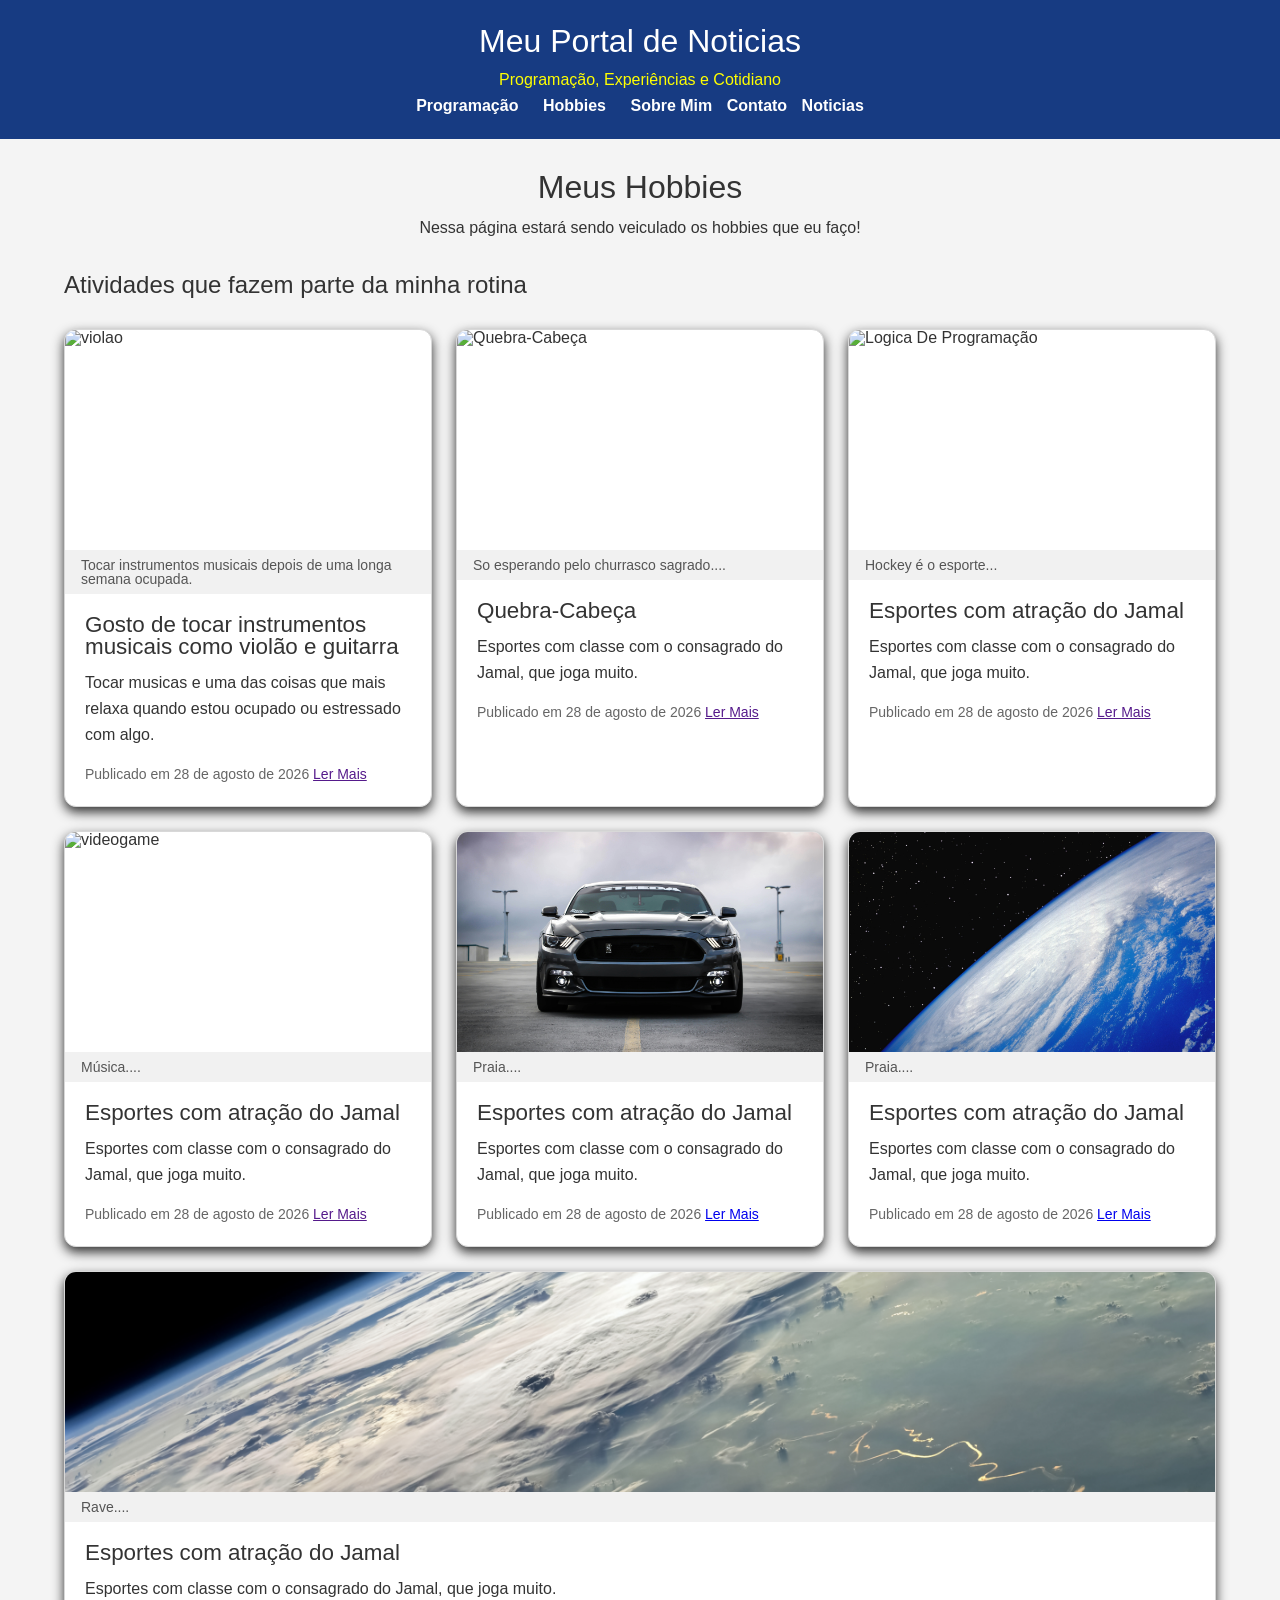
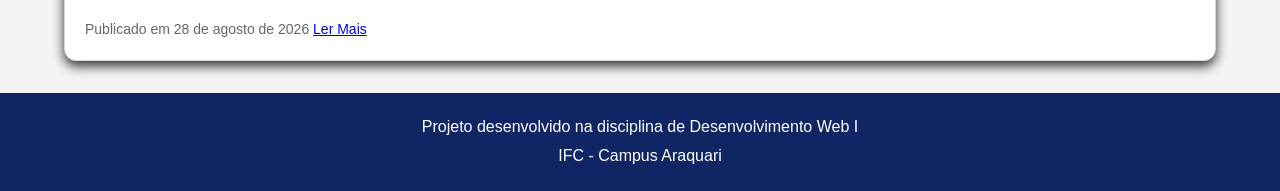
==== commit 2193e58d: "adicionando parte hobbies nos flexbox" ====
--- a/index.html
+++ b/index.html
@@ -7,6 +7,8 @@
         <link rel="stylesheet" href="./css/reset.css">
         <link rel="stylesheet" href="./css/global.css">
         <link rel="stylesheet" href="./css/hobbies.css">
+        <link rel="stylesheet" href="./css/sobre_mim.css">
+        <link rel="stylesheet" href="./css/contato.css">
     </head>
     <body>
         <header>
@@ -22,7 +24,12 @@
                         <a href="hobbies.html">Hobbies</a>
                     </li>
                     <li>
-                        <a href="perfil.html">Sobre Mim</a>
+                        <a href="sobre_mim.html">Sobre Mim</a>
+                    </li>
+                        <a href="contato.html">Contato</a>
+                    </li>
+                    <li>
+                      <a href="noticia.html" target="_blank" rel="noopener noreferrer">Noticias</a>
                     </li>
                 </ul>
             </nav>
@@ -42,53 +49,58 @@
                     Atividades que fazem parte da minha rotina
                 </h2>
 
-                
-                <article class="cartao-hobby">
-                    <figure>
-                        <img src="./img/hoobbies/ben-duke-5GEX32T-yXI-unsplash.jpg" alt="Esporte">
-                        <figcaption>
-                            Esportes para relaxar depois de uma semana de programação.
-                        </figcaption>
-                    </figure>
-                    <div class="conteudo-cartao">
-                        <h3>Esportes com atração do Jamal</h3>
-                        <p>
-                            Esportes com classe com o consagrado do Jamal, 
-                            que joga muito.
-                        </p>
-                        <p class="data-publicacao">
-                            Publicado em
-                            <time datetime="2026-08-28">
-                                28 de agosto de 2026
-                            </time>
-                        </p>
-                    </div>
-                </article>
-
-                <article class="cartao-hobby">
-                    <figure>
-                        <img src="./img/hoobbies/ben-duke-5GEX32T-yXI-unsplash.jpg" alt="Churrasco">
+                <!-- tocar violão -->
+                <article class="cartao-hobby">
+                    <figure>
+                        <img src="./img/hoobbies/violao" alt="violao">
+                        <figcaption>
+                            Tocar instrumentos musicais depois de uma longa semana ocupada.
+                        </figcaption>
+                    </figure>
+                    <div class="conteudo-cartao">
+                        <h3>Gosto de tocar instrumentos musicais como violão e guitarra</h3>
+                        <p>
+                            Tocar musicas e uma das coisas que mais relaxa quando estou ocupado ou estressado com algo.
+                        </p>
+                        <p class="data-publicacao">
+                            Publicado em
+                            <time datetime="2026-08-28">
+                                28 de agosto de 2026
+                            </time>
+                            <a href="">Ler Mais</a>
+                        </p>
+                    </div>
+                </article>
+                <!-- tocar violao -->
+               <!--montar quebra-cabeça-->
+                <article class="cartao-hobby">
+                    <figure>
+                        <img src="./img/hoobbies/" alt="Quebra-Cabeça">
                         <figcaption>
                            So esperando pelo churrasco sagrado....
                         </figcaption>
                     </figure>
                     <div class="conteudo-cartao">
-                        <h3>Churrasco com Jamal</h3>
-                        <p>
-                            Picanha e bisteca só no aguardo!
-                        </p>
-                        <p class="data-publicacao">
-                            Publicado em
-                            <time datetime="2026-08-28">
-                                28 de agosto de 2026
-                            </time>
-                        </p>
-                    </div>
-                </article>
-
-                <article class="cartao-hobby">
-                    <figure>
-                        <img src="./img/hoobbies/carro.jpg" alt="Hockey">
+                        <h3>Quebra-Cabeça</h3>
+                        <p>
+                            Esportes com classe com o consagrado do Jamal,
+                            que joga muito.
+                        </p>
+                        <p class="data-publicacao">
+                            Publicado em
+                            <time datetime="2026-08-28">
+                                28 de agosto de 2026
+                            </time>
+                            <a href="">Ler Mais</a>
+                        </p>
+                    </div>
+                </article>
+                <!--montar quebra-cabeça-->
+
+                <!---- jogar videogame -->
+                <article class="cartao-hobby">
+                    <figure>
+                        <img src="./img/hoobbies/" alt="Logica De Programação">
                         <figcaption>
                             Hockey é o esporte...
                         </figcaption>
@@ -96,39 +108,43 @@
                     <div class="conteudo-cartao">
                         <h3>Esportes com atração do Jamal</h3>
                         <p>
-                            Esportes com classe com o consagrado do Jamal, 
-                            que joga muito.
-                        </p>
-                        <p class="data-publicacao">
-                            Publicado em
-                            <time datetime="2026-08-28">
-                                28 de agosto de 2026
-                            </time>
-                        </p>
-                    </div>
-                </article>
-
-                <article class="cartao-hobby">
-                    <figure>
-                        <img src="./img/hoobbies/esporte.jpg" alt="Música">
+                            Esportes com classe com o consagrado do Jamal,
+                            que joga muito.
+                        </p>
+                        <p class="data-publicacao">
+                            Publicado em
+                            <time datetime="2026-08-28">
+                                28 de agosto de 2026
+                            </time>
+                            <a href="">Ler Mais</a>
+                        </p>
+                    </div>
+                </article>
+                <!-- jogar video game -->
+                <!--- jogar videogame -->
+                <article class="cartao-hobby">
+                    <figure>
+                        <img src="./img/hoobbies/" alt="videogame">
                         <figcaption>
                            Música....
                         </figcaption>
                     </figure>
                     <div class="conteudo-cartao">
-                        <h3>Música com atração do Jamal</h3>
-                        <p>
-                            Esportes com classe com o consagrado do Jamal, 
-                            que joga muito.
-                        </p>
-                        <p class="data-publicacao">
-                            Publicado em
-                            <time datetime="2026-08-28">
-                                28 de agosto de 2026
-                            </time>
-                        </p>
-                    </div>
-                </article>
+                        <h3>Esportes com atração do Jamal</h3>
+                        <p>
+                            Esportes com classe com o consagrado do Jamal,
+                            que joga muito.
+                        </p>
+                        <p class="data-publicacao">
+                            Publicado em
+                            <time datetime="2026-08-28">
+                                28 de agosto de 2026
+                            </time>
+                            <a href="">Ler Mais</a>
+                        </p>
+                    </div>
+                </article>
+                <!-- jogar videogame -->
 
                 <article class="cartao-hobby">
                     <figure>
@@ -138,16 +154,17 @@
                         </figcaption>
                     </figure>
                     <div class="conteudo-cartao">
-                        <h3>Praia com atração do Jamal</h3>
-                        <p>
-                            Esportes com classe com o consagrado do Jamal, 
-                            que joga muito.
-                        </p>
-                        <p class="data-publicacao">
-                            Publicado em
-                            <time datetime="2026-08-28">
-                                28 de agosto de 2026
-                            </time>
+                        <h3>Esportes com atração do Jamal</h3>
+                        <p>
+                            Esportes com classe com o consagrado do Jamal,
+                            que joga muito.
+                        </p>
+                        <p class="data-publicacao">
+                            Publicado em
+                            <time datetime="2026-08-28">
+                                28 de agosto de 2026
+                            </time>
+                            <a href="noticia.html">Ler Mais</a>
                         </p>
                     </div>
                 </article>
@@ -160,16 +177,17 @@
                         </figcaption>
                     </figure>
                     <div class="conteudo-cartao">
-                        <h3>Dança com atração do Jamal</h3>
-                        <p>
-                            Esportes com classe com o consagrado do Jamal, 
-                            que joga muito.
-                        </p>
-                        <p class="data-publicacao">
-                            Publicado em
-                            <time datetime="2026-08-28">
-                                28 de agosto de 2026
-                            </time>
+                        <h3>Esportes com atração do Jamal</h3>
+                        <p>
+                            Esportes com classe com o consagrado do Jamal,
+                            que joga muito.
+                        </p>
+                        <p class="data-publicacao">
+                            Publicado em
+                            <time datetime="2026-08-28">
+                                28 de agosto de 2026
+                            </time>
+                            <a href="noticia.html">Ler Mais</a>
                         </p>
                     </div>
                 </article>
@@ -182,16 +200,17 @@
                         </figcaption>
                     </figure>
                     <div class="conteudo-cartao">
-                        <h3>Rave com atração do Jamal</h3>
-                        <p>
-                            Rave com classe com o consagrado do Jamal, 
-                            que joga muito.
-                        </p>
-                        <p class="data-publicacao">
-                            Publicado em
-                            <time datetime="2026-08-28">
-                                28 de agosto de 2026
-                            </time>
+                        <h3>Esportes com atração do Jamal</h3>
+                        <p>
+                            Esportes com classe com o consagrado do Jamal,
+                            que joga muito.
+                        </p>
+                        <p class="data-publicacao">
+                            Publicado em
+                            <time datetime="2026-08-28">
+                                28 de agosto de 2026
+                            </time>
+                            <a href="noticia.html">Ler Mais</a>
                         </p>
                     </div>
                 </article>
@@ -204,4 +223,4 @@
             <p>IFC - Campus Araquari</p>
         </footer>
     </body>
-</html>+</html>
--- a/css/sobre_mim.css
+++ b/css/sobre_mim.css
@@ -0,0 +1,312 @@
+/* ===== PÁGINA DE PERFIL - ESTILOS ESPECÍFICOS ===== */
+
+/* Cabeçalho do perfil */
+.cabecalho-perfil {
+    background-color: #f5f5f5;
+    border-radius: 12px;
+    overflow: hidden;
+    margin-bottom: 2rem;
+}
+
+/* Imagem de capa */
+.imagem-capa {
+    width: 100%;
+    height: 200px;
+    overflow: hidden;
+    background-color: #e0e0e0;
+}
+
+.imagem-capa img {
+    display: block;
+    width: 100%;
+    height: 100%;
+    object-fit: cover;
+}
+
+/* Área de apresentação do perfil com Flexbox */
+.apresentacao-perfil {
+    display: flex;
+    flex-wrap: wrap;
+    align-items: center;
+    gap: 2rem;
+    padding: 2rem;
+}
+
+/* Foto de perfil */
+.foto-perfil {
+    width: 120px;
+    height: 120px;
+    border-radius: 50%;
+    overflow: hidden;
+    border: 4px solid white;
+    flex-shrink: 0;
+    box-shadow: 0 -4px 8px rgba(0, 0, 0, 0.1);
+    margin-top: -70px;
+}
+
+.foto-perfil img {
+    display: block;
+    width: 100%;
+    height: 100%;
+    object-fit: cover;
+}
+
+/* Informações do perfil */
+.informacoes-perfil {
+    flex: 1;
+    min-width: 250px;
+}
+
+.informacoes-perfil h2 {
+    font-size: 1.8rem;
+    color: #333;
+    margin-bottom: 0.5rem;
+}
+
+.profissao {
+    font-size: 1rem;
+    color: #555;
+    margin-bottom: 0.25rem;
+}
+
+.localizacao {
+    font-size: 0.9rem;
+    color: #999;
+    margin-bottom: 1rem;
+}
+
+/* Badges de tecnologias */
+.badges {
+    display: flex;
+    flex-wrap: wrap;
+    gap: 0.75rem;
+}
+
+.badge {
+    display: inline-block;
+    padding: 0.5rem 1rem;
+    background-color: white;
+    border: 2px solid #a0a0ff;
+    color: #5555cc;
+    border-radius: 20px;
+    font-size: 0.9rem;
+    font-weight: 500;
+}
+
+/* Conteúdo principal em duas colunas */
+.conteudo-perfil {
+    display: flex;
+    flex-wrap: wrap;
+    gap: 1.5rem;
+}
+
+.coluna-principal {
+    flex: 1;
+    min-width: 300px;
+}
+
+.coluna-lateral {
+    flex: 0 1 300px;
+}
+
+/* Seções genéricas */
+.secao {
+    background-color: white;
+    border: 2px solid #ddd;
+    border-radius: 12px;
+    padding: 2rem;
+    margin-bottom: 1.5rem;
+}
+
+.secao h3 {
+    font-size: 1.3rem;
+    color: #333;
+    margin-bottom: 1.5rem;
+    padding-bottom: 1rem;
+    border-bottom: 2px solid #f0f0f0;
+}
+
+.secao p {
+    color: #666;
+    line-height: 1.6;
+    margin-bottom: 1rem;
+}
+
+/* Itens de formação */
+.item-formacao {
+    display: flex;
+    gap: 1.5rem;
+    margin-bottom: 1.5rem;
+}
+
+.item-formacao:last-child {
+    margin-bottom: 0;
+}
+
+.icone-formacao {
+    width: 50px;
+    height: 50px;
+    background-color: #d0d0d0;
+    border-radius: 8px;
+    flex-shrink: 0;
+}
+
+.item-formacao h4 {
+    font-size: 1rem;
+    color: #333;
+    margin-bottom: 0.25rem;
+}
+
+.item-formacao p {
+    font-size: 0.95rem;
+    margin-bottom: 0.5rem;
+}
+
+.periodo {
+    font-size: 0.85rem;
+    color: #999;
+    margin-bottom: 0;
+}
+
+/* Lista de competências */
+.lista-competencias {
+    display: flex;
+    flex-wrap: wrap;
+    gap: 0.75rem;
+}
+
+.competencia {
+    display: inline-block;
+    padding: 0.5rem 1rem;
+    background-color: #f0f0f0;
+    color: #666;
+    border-radius: 6px;
+    font-size: 0.9rem;
+    border: 1px solid #e0e0e0;
+}
+
+/* Lista de interesses */
+.lista-interesses {
+    list-style: none;
+    padding: 0;
+}
+
+.lista-interesses li {
+    padding: 0.75rem 0;
+    color: #666;
+    border-bottom: 1px solid #f0f0f0;
+}
+
+.lista-interesses li:last-child {
+    border-bottom: none;
+}
+
+.lista-interesses li:before {
+    content: "• ";
+    color: #a0a0ff;
+    font-weight: bold;
+    margin-right: 0.5rem;
+}
+
+/* ===== RESPONSIVIDADE ===== */
+
+/* Tablets e telas pequenas */
+@media (max-width: 768px) {
+    .apresentacao-perfil {
+        flex-direction: column;
+        align-items: flex-start;
+        gap: 1.5rem;
+        padding: 1.5rem;
+    }
+
+    .foto-perfil {
+        margin-top: -60px;
+        width: 100px;
+        height: 100px;
+    }
+
+    .informacoes-perfil h2 {
+        font-size: 1.5rem;
+    }
+
+    .conteudo-perfil {
+        flex-direction: column;
+        gap: 1rem;
+    }
+
+    .coluna-lateral {
+        flex: 1;
+    }
+
+    .secao {
+        padding: 1.5rem;
+    }
+
+    .imagem-capa {
+        height: 150px;
+    }
+}
+
+/* Smartphones */
+@media (max-width: 480px) {
+    .apresentacao-perfil {
+        padding: 1rem;
+        gap: 1rem;
+    }
+
+    .foto-perfil {
+        width: 80px;
+        height: 80px;
+        margin-top: -40px;
+    }
+
+    .informacoes-perfil h2 {
+        font-size: 1.3rem;
+    }
+
+    .informacoes-perfil {
+        min-width: 100%;
+    }
+
+    .badges {
+        gap: 0.5rem;
+    }
+
+    .badge {
+        padding: 0.4rem 0.8rem;
+        font-size: 0.8rem;
+    }
+
+    .secao {
+        padding: 1rem;
+        margin-bottom: 1rem;
+    }
+
+    .secao h3 {
+        font-size: 1.1rem;
+        margin-bottom: 1rem;
+    }
+
+    .imagem-capa {
+        height: 120px;
+    }
+
+    .item-formacao {
+        gap: 1rem;
+    }
+
+    .icone-formacao {
+        width: 40px;
+        height: 40px;
+    }
+
+    .lista-competencias {
+        gap: 0.5rem;
+    }
+
+    .competencia {
+        padding: 0.4rem 0.8rem;
+        font-size: 0.85rem;
+    }
+}
+
--- a/css/contato.css
+++ b/css/contato.css
@@ -0,0 +1,41 @@
+.pagina-contato{
+    width: 90%;
+    max-width: 760px;
+    margin: 2rem auto;
+}
+
+.contato{
+    padding: 2rem;
+    background-color: #fff;
+    border: 1px solid #ccc;
+}
+
+.contato > header{
+    margin-bottom: 2rem;   
+}
+
+.contato > header h1{
+    font-size: 2rem;
+    margin-top: 1.75rem;
+    color: blue;
+
+}
+
+.contato form{
+    display: flex;
+    flex-direction: column;
+    gap: 1.2rem;   
+}
+
+.contato .campo{
+    display: flex;
+    flex-direction: column;
+    gap: .4rem;
+}
+
+.contato textarea{
+    resize: vertical;
+}
+
+
+
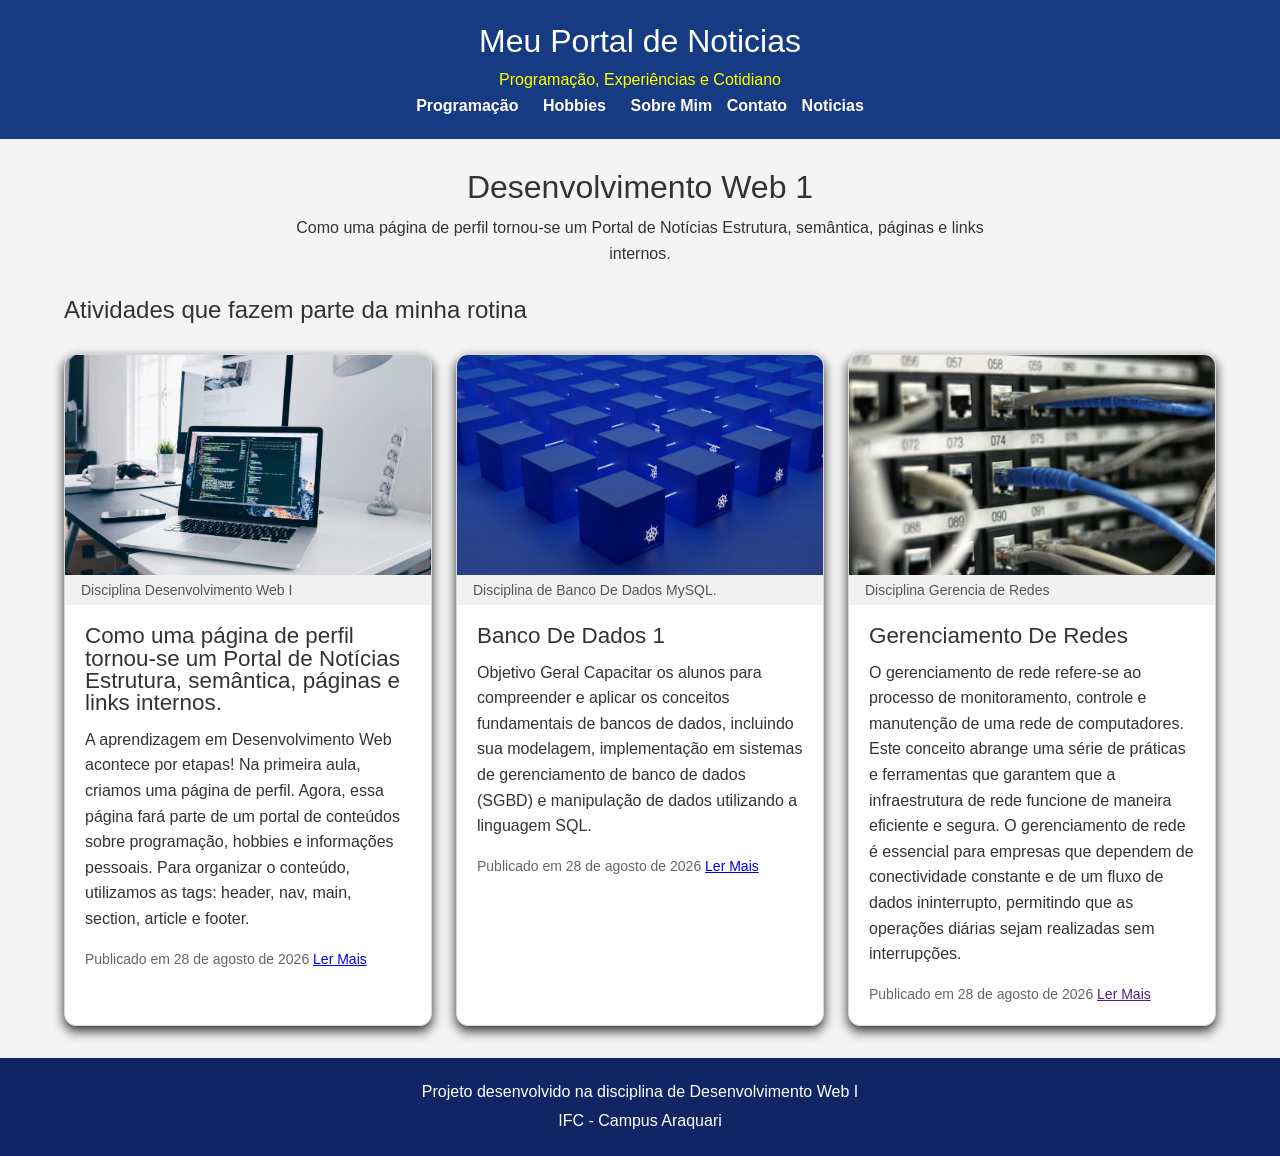
==== commit c9810bae: "adicionado formulario , e atualizado a parte de contatos" ====
--- a/index.html
+++ b/index.html
@@ -3,7 +3,7 @@
     <head>
         <meta charset="UTF-8">
         <meta name="viewport" content="width=device-width, initial-scale=1.0">
-        <title>Hobbies</title>
+        <title>Meu Portal de Notícias</title>
         <link rel="stylesheet" href="./css/reset.css">
         <link rel="stylesheet" href="./css/global.css">
         <link rel="stylesheet" href="./css/hobbies.css">
@@ -38,9 +38,10 @@
          <!-- responsavel por centralizar o conteudo no centro da página -->
         <main class="container">
             <section class="introducao-hobbies">
-                <h2>Meus Hobbies</h2>
+                <h2>Desenvolvimento Web 1</h2>
                 <p>
-                    Nessa página estará sendo veiculado os hobbies que eu faço!
+                    Como uma página de perfil tornou-se um Portal de Notícias
+Estrutura, semântica, páginas e links internos.
                 </p>
             </section>
             <!-- card 1 -->
@@ -49,18 +50,71 @@
                     Atividades que fazem parte da minha rotina
                 </h2>
 
-                <!-- tocar violão -->
+                <!-- DEV WEB 1 -->
                 <article class="cartao-hobby">
                     <figure>
-                        <img src="./img/hoobbies/violao" alt="violao">
+                        <img src="./img/dev-web.jpg" alt="dev-web">
                         <figcaption>
-                            Tocar instrumentos musicais depois de uma longa semana ocupada.
+                           Disciplina Desenvolvimento Web I
                         </figcaption>
                     </figure>
                     <div class="conteudo-cartao">
-                        <h3>Gosto de tocar instrumentos musicais como violão e guitarra</h3>
+                        <h3>Como uma página de perfil tornou-se um Portal de Notícias
+Estrutura, semântica, páginas e links internos.</h3>
                         <p>
-                            Tocar musicas e uma das coisas que mais relaxa quando estou ocupado ou estressado com algo.
+                            A aprendizagem em Desenvolvimento Web acontece por etapas!
+Na primeira aula, criamos uma página de perfil. Agora, essa página fará parte de um portal de conteúdos sobre programação, hobbies e informações pessoais.
+
+Para organizar o conteúdo, utilizamos as tags: header, nav, main, section, article e footer.
+                        </p>
+                        <p class="data-publicacao">
+                            Publicado em
+                            <time datetime="2026-08-28">
+                                28 de agosto de 2026
+                            </time>
+                            <a href="#">Ler Mais</a>
+                        </p>
+                    </div>
+                </article>
+                <!--DEV WEB 1-->
+
+                <!-- BANCO DE DADOS -->
+                <article class="cartao-hobby">
+                    <figure>
+                        <img src="./img/banco-de-dados.jpg" alt="banco-de-dados">
+                        <figcaption>
+                            Disciplina de Banco De Dados MySQL.
+                        </figcaption>
+                    </figure>
+                    <div class="conteudo-cartao">
+                        <h3>Banco De Dados 1</h3>
+                        <p>Objetivo Geral
+Capacitar os alunos para compreender e aplicar os conceitos fundamentais de bancos de dados, incluindo sua modelagem, implementação em sistemas de gerenciamento de banco de dados (SGBD) e manipulação de dados utilizando a linguagem SQL.
+</p>
+                        <p class="data-publicacao">
+                            Publicado em
+                            <time datetime="2026-08-28">
+                                28 de agosto de 2026
+                            </time>
+                            <a href="#">Ler Mais</a>
+                        </p>
+                    </div>
+                </article>
+                <!-- BANCO DE DADOS -->
+
+
+               <!--montar gerencia de redes-->
+                <article class="cartao-hobby">
+                    <figure>
+                        <img src="./img/redes.jpg" alt="gerencia-redes">
+                        <figcaption>
+                           Disciplina Gerencia de Redes
+                        </figcaption>
+                    </figure>
+                    <div class="conteudo-cartao">
+                        <h3>Gerenciamento De Redes</h3>
+                        <p>
+                            O gerenciamento de rede refere-se ao processo de monitoramento, controle e manutenção de uma rede de computadores. Este conceito abrange uma série de práticas e ferramentas que garantem que a infraestrutura de rede funcione de maneira eficiente e segura. O gerenciamento de rede é essencial para empresas que dependem de conectividade constante e de um fluxo de dados ininterrupto, permitindo que as operações diárias sejam realizadas sem interrupções.
                         </p>
                         <p class="data-publicacao">
                             Publicado em
@@ -71,150 +125,7 @@
                         </p>
                     </div>
                 </article>
-                <!-- tocar violao -->
-               <!--montar quebra-cabeça-->
-                <article class="cartao-hobby">
-                    <figure>
-                        <img src="./img/hoobbies/" alt="Quebra-Cabeça">
-                        <figcaption>
-                           So esperando pelo churrasco sagrado....
-                        </figcaption>
-                    </figure>
-                    <div class="conteudo-cartao">
-                        <h3>Quebra-Cabeça</h3>
-                        <p>
-                            Esportes com classe com o consagrado do Jamal,
-                            que joga muito.
-                        </p>
-                        <p class="data-publicacao">
-                            Publicado em
-                            <time datetime="2026-08-28">
-                                28 de agosto de 2026
-                            </time>
-                            <a href="">Ler Mais</a>
-                        </p>
-                    </div>
-                </article>
-                <!--montar quebra-cabeça-->
-
-                <!---- jogar videogame -->
-                <article class="cartao-hobby">
-                    <figure>
-                        <img src="./img/hoobbies/" alt="Logica De Programação">
-                        <figcaption>
-                            Hockey é o esporte...
-                        </figcaption>
-                    </figure>
-                    <div class="conteudo-cartao">
-                        <h3>Esportes com atração do Jamal</h3>
-                        <p>
-                            Esportes com classe com o consagrado do Jamal,
-                            que joga muito.
-                        </p>
-                        <p class="data-publicacao">
-                            Publicado em
-                            <time datetime="2026-08-28">
-                                28 de agosto de 2026
-                            </time>
-                            <a href="">Ler Mais</a>
-                        </p>
-                    </div>
-                </article>
-                <!-- jogar video game -->
-                <!--- jogar videogame -->
-                <article class="cartao-hobby">
-                    <figure>
-                        <img src="./img/hoobbies/" alt="videogame">
-                        <figcaption>
-                           Música....
-                        </figcaption>
-                    </figure>
-                    <div class="conteudo-cartao">
-                        <h3>Esportes com atração do Jamal</h3>
-                        <p>
-                            Esportes com classe com o consagrado do Jamal,
-                            que joga muito.
-                        </p>
-                        <p class="data-publicacao">
-                            Publicado em
-                            <time datetime="2026-08-28">
-                                28 de agosto de 2026
-                            </time>
-                            <a href="">Ler Mais</a>
-                        </p>
-                    </div>
-                </article>
-                <!-- jogar videogame -->
-
-                <article class="cartao-hobby">
-                    <figure>
-                        <img src="./img/hoobbies/joey-banks-YApiWyp0lqo-unsplash.jpg" alt="Praia">
-                        <figcaption>
-                           Praia....
-                        </figcaption>
-                    </figure>
-                    <div class="conteudo-cartao">
-                        <h3>Esportes com atração do Jamal</h3>
-                        <p>
-                            Esportes com classe com o consagrado do Jamal,
-                            que joga muito.
-                        </p>
-                        <p class="data-publicacao">
-                            Publicado em
-                            <time datetime="2026-08-28">
-                                28 de agosto de 2026
-                            </time>
-                            <a href="noticia.html">Ler Mais</a>
-                        </p>
-                    </div>
-                </article>
-
-                <article class="cartao-hobby">
-                    <figure>
-                        <img src="./img/hoobbies/mac_os_11.jpg" alt="Praia">
-                        <figcaption>
-                           Praia....
-                        </figcaption>
-                    </figure>
-                    <div class="conteudo-cartao">
-                        <h3>Esportes com atração do Jamal</h3>
-                        <p>
-                            Esportes com classe com o consagrado do Jamal,
-                            que joga muito.
-                        </p>
-                        <p class="data-publicacao">
-                            Publicado em
-                            <time datetime="2026-08-28">
-                                28 de agosto de 2026
-                            </time>
-                            <a href="noticia.html">Ler Mais</a>
-                        </p>
-                    </div>
-                </article>
-
-                 <article class="cartao-hobby">
-                    <figure>
-                        <img src="./img/hoobbies/mac_os_12.jpg" alt="Praia">
-                        <figcaption>
-                           Rave....
-                        </figcaption>
-                    </figure>
-                    <div class="conteudo-cartao">
-                        <h3>Esportes com atração do Jamal</h3>
-                        <p>
-                            Esportes com classe com o consagrado do Jamal,
-                            que joga muito.
-                        </p>
-                        <p class="data-publicacao">
-                            Publicado em
-                            <time datetime="2026-08-28">
-                                28 de agosto de 2026
-                            </time>
-                            <a href="noticia.html">Ler Mais</a>
-                        </p>
-                    </div>
-                </article>
-
+                <!--gerencia de redes -->
             </section>
         </main>
         <!-- fim do meu conteudo de hobbies -->
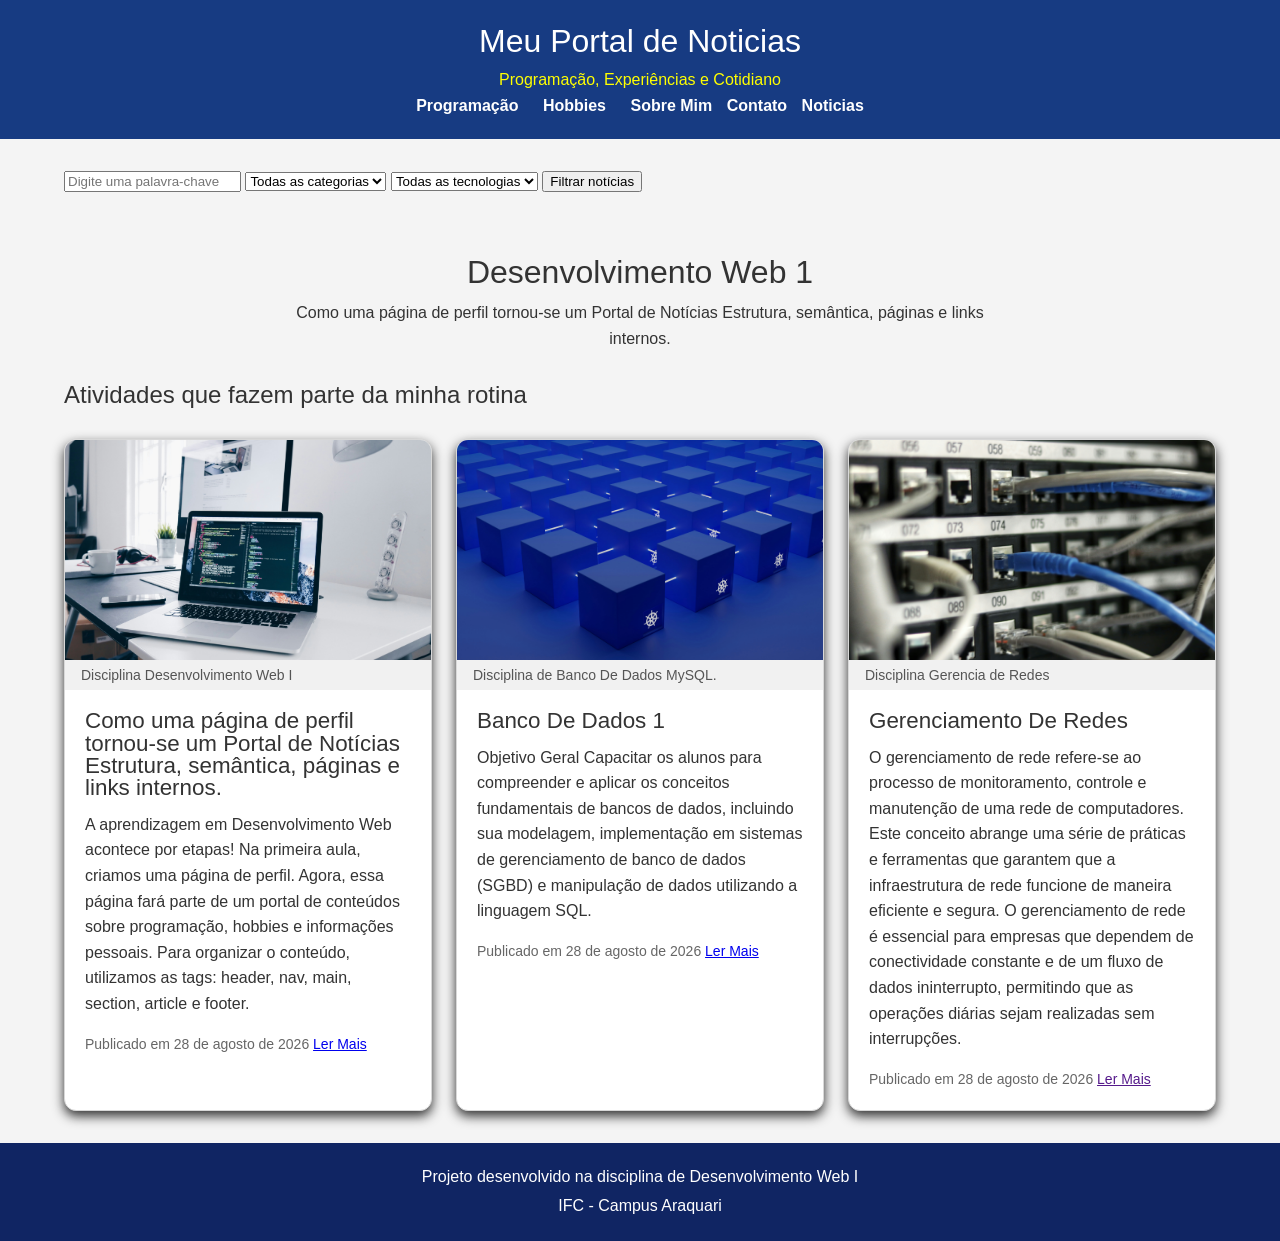
==== commit dab2a7d4: "adicionado seleção no menu para filtrar e adicionado flexbox + formulário" ====
--- a/index.html
+++ b/index.html
@@ -34,6 +34,81 @@
                 </ul>
             </nav>
         </header>
+
+    <div class="container">
+        <div class="filtro-container">
+            <!-- Campo de busca -->
+            <input
+                type="text"
+                class="busca-input"
+                placeholder="Digite uma palavra-chave"
+                aria-label="Buscar publicação"
+            >
+
+            <!-- Dropdown Categoria -->
+            <select class="dropdown" aria-label="Selecionar categoria">
+                <option value="">Todas as categorias</option>
+                <option value="web">Web Development</option>
+                <option value="mobile">Mobile</option>
+                <option value="dados">Dados</option>
+                <option value="ia">Inteligência Artificial</option>
+            </select>
+
+            <!-- Dropdown Tecnologia -->
+            <select class="dropdown" aria-label="Selecionar tecnologia">
+                <option value="">Todas as tecnologias</option>
+                <option value="html">HTML</option>
+                <option value="css">CSS</option>
+                <option value="javascript">JavaScript</option>
+                <option value="python">Python</option>
+                <option value="react">React</option>
+            </select>
+
+            <!-- Botão Filtrar -->
+            <button class="btn-filtrar">Filtrar notícias</button>
+        </div>
+    </div>
+
+    <script>
+        // Seleciona os elementos
+        const buscaInput = document.querySelector('.busca-input');
+        const dropdownCategoria = document.querySelectorAll('.dropdown')[0];
+        const dropdownTecnologia = document.querySelectorAll('.dropdown')[1];
+        const btnFiltrar = document.querySelector('.btn-filtrar');
+
+        // Evento do botão filtrar
+        btnFiltrar.addEventListener('click', function() {
+            const termo = buscaInput.value.trim();
+            const categoria = dropdownCategoria.value;
+            const tecnologia = dropdownTecnologia.value;
+
+            console.log({
+                busca: termo,
+                categoria: categoria,
+                tecnologia: tecnologia
+            });
+
+            filtrarNoticias(termo, categoria, tecnologia);
+        });
+
+        // Função para filtrar notícias
+        function filtrarNoticias(termo, categoria, tecnologia) {
+            const filtros = {
+                busca: termo,
+                categoria: categoria,
+                tecnologia: tecnologia
+            };
+
+            console.log('Aplicando filtros:', filtros);
+        }
+
+        // Permitir busca ao pressionar Enter
+        buscaInput.addEventListener('keypress', function(event) {
+            if (event.key === 'Enter') {
+                btnFiltrar.click();
+            }
+        });
+    </script>
         <!-- inicio do meu conteudo de hobbies -->
          <!-- responsavel por centralizar o conteudo no centro da página -->
         <main class="container">
